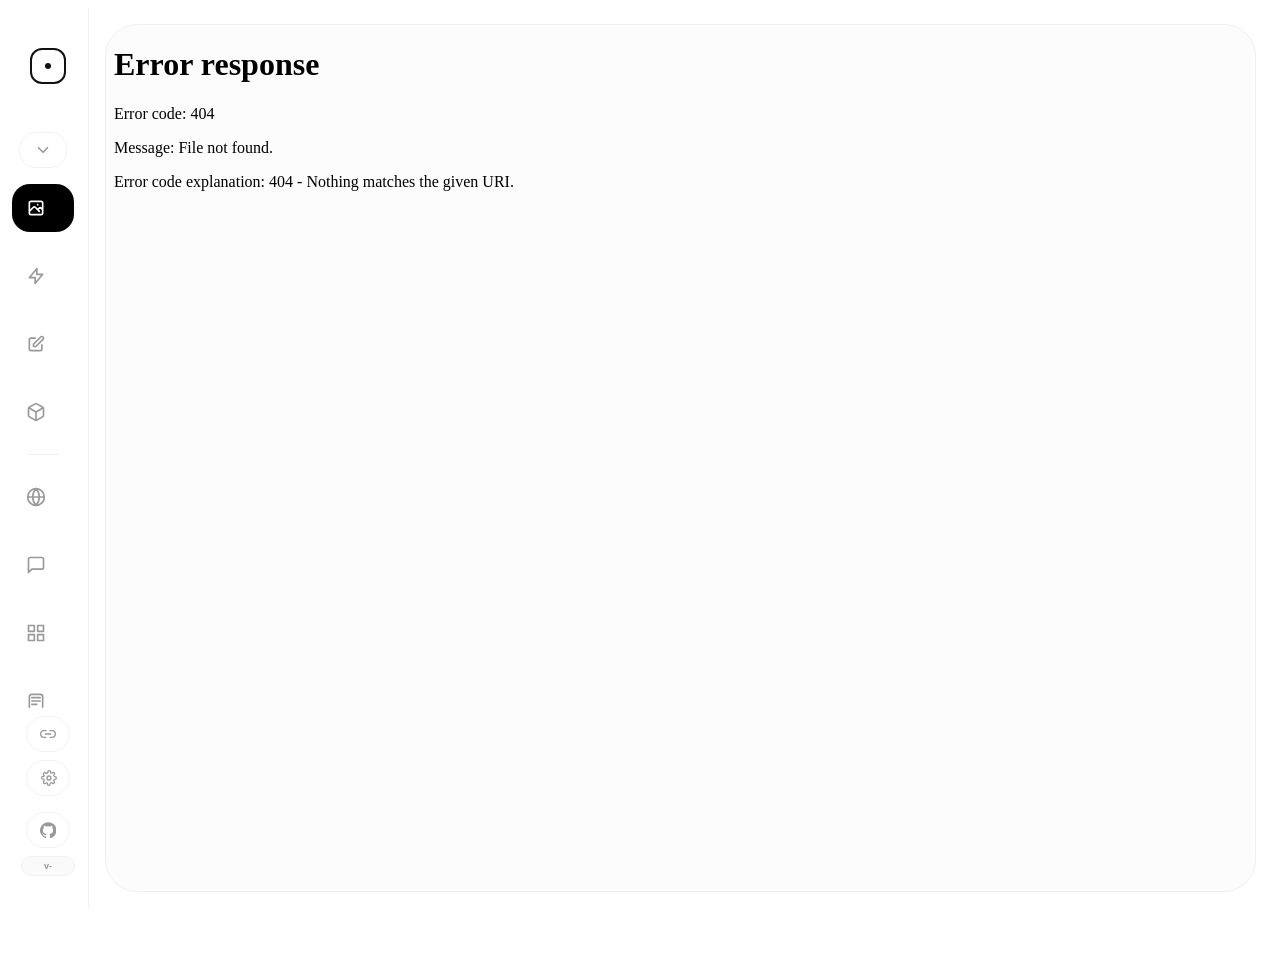
==== static/index.html @ ba6e115a "feat: package Windows executable with persistent user data" ====
<!DOCTYPE html>
<html lang="zh-CN">

<head>
    <meta charset="UTF-8">
    <meta name="viewport" content="width=device-width, initial-scale=1.0">
    <link rel="icon" href="/static/images/logo.png" type="image/png">
    <title>AI Studio</title>
    <style>
        html.studio-route-booting body {
            visibility: hidden !important;
        }
    </style>
    <script>
        (function(){
            try {
                var theme = localStorage.getItem('studio_theme') || localStorage.getItem('canvas_theme') || 'light';
                if(theme === 'dark') {
                    document.documentElement.classList.add('studio-theme-dark');
                    document.documentElement.classList.add('theme-dark');
                }
                document.documentElement.classList.add('studio-route-booting');
            } catch(e) {}
        })();
    </script>
    <script src="/static/vendor/js/tailwindcss-cdn.js?v=2026.08.04.1785292594"></script>
    <script src="/static/js/theme.js?v=2026.08.04.1785292593"></script>
    <script src="/static/js/i18n.js?v=2026.08.04.1785292592"></script>
    <style>
        @import url('/static/vendor/css/fonts.css?v=2026.08.04.1785292593');

        /* 本地 Tailwind 工具类兜底：CDN 慢/未就绪时也能立刻给图标尺寸，避免首屏左侧栏空白 */
        .w-1\.5 { width: 0.375rem; }
        .h-1\.5 { height: 0.375rem; }
        .w-4 { width: 1rem; }
        .h-4 { height: 1rem; }
        .w-5 { width: 1.25rem; }
        .h-5 { height: 1.25rem; }
        .flex-shrink-0 { flex-shrink: 0; }
        .rounded-full { border-radius: 9999px; }
        .mb-12 { margin-bottom: 3rem; }
        .transition-colors { transition-property: color, background-color, border-color, fill, stroke; transition-duration: 150ms; transition-timing-function: cubic-bezier(0.4, 0, 0.2, 1); }
        .animate-pulse { animation: studio-pulse 2s cubic-bezier(0.4, 0, 0.6, 1) infinite; }
        @keyframes studio-pulse { 0%, 100% { opacity: 1; } 50% { opacity: .5; } }

        :root {
            --accent: #000000;
            --fluid-ease: cubic-bezier(0.3, 0, 0, 1);
            --bg: #ffffff;
            --sidebar-bg: #ffffff;
            --stage-bg: #fcfcfc;
            --border: #f2f2f2;
            --stage-border: #f0f0f0;
            --text: #121212;
            --muted: #999;
            --nav-hover-bg: #fafafa;
            --monitor-bg: rgba(255, 255, 255, 0.7);
            --monitor-border: rgba(0, 0, 0, 0.05);
            --monitor-shadow: rgba(0, 0, 0, 0.04);
            --divider: rgba(0, 0, 0, 0.1);
            --scrollbar: #d8d8d8;
            --scrollbar-hover: #c0c0c0;
            --author-name: #000;
            --social-icon: #ccc;
        }

        html.theme-dark,
        body.theme-dark {
            --bg: #0f141d;
            --sidebar-bg: #0f141d;
            --stage-bg: #111722;
            --border: #242d3b;
            --stage-border: #2a3444;
            --text: #e5e9f0;
            --muted: #8f9aab;
            --nav-hover-bg: #171d29;
            --monitor-bg: rgba(23, 29, 41, 0.82);
            --monitor-border: rgba(255, 255, 255, 0.08);
            --monitor-shadow: rgba(0, 0, 0, 0.3);
            --divider: rgba(255, 255, 255, 0.15);
            --scrollbar: #334155;
            --scrollbar-hover: #475569;
            --author-name: #e5e9f0;
            --social-icon: #64748b;
        }

        /* 极简滚动条 */
        html,
        body {
            overscroll-behavior: auto;
            height: 100%;
            overflow: hidden;
        }

        *::-webkit-scrollbar {
            width: 10px !important;
            height: 10px !important;
            background: transparent !important;
        }

        *::-webkit-scrollbar-track {
            background: transparent !important;
            border: none !important;
        }

        *::-webkit-scrollbar-thumb {
            background-color: var(--scrollbar) !important;
            border: 3px solid transparent !important;
            border-right-width: 3px !important;
            background-clip: padding-box !important;
            border-radius: 10px !important;
            min-height: 36px;
        }

        *::-webkit-scrollbar-thumb:hover {
            background-color: var(--scrollbar-hover) !important;
        }

        *::-webkit-scrollbar-corner {
            background: transparent !important;
        }

        * {
            scrollbar-width: thin !important;
            scrollbar-color: var(--scrollbar) transparent !important;
        }

        body {
            background: var(--bg);
            font-family: 'Space Grotesk', sans-serif;
            overflow: hidden;
            height: 100vh;
            color: var(--text);
            transition: background 0.3s, color 0.3s;
        }

        .app-shell {
            display: flex;
            width: 100%;
            height: 100vh;
            background: var(--bg);
            position: relative;
            transition: background 0.3s;
        }

        /* 侧边栏 */
        .sidebar {
            width: 80px;
            min-width: 80px;
            height: 100vh;
            max-height: 100vh;
            background: var(--sidebar-bg);
            display: flex;
            flex-direction: column;
            align-items: center;
            border-right: 1px solid var(--border);
            padding: 40px 0;
            transition: width 0.5s var(--fluid-ease) 0.5s, background 0.3s, border-color 0.3s;
            z-index: 50;
            overflow: hidden;
        }

        .sidebar:hover {
            width: 220px;
            transition-delay: 0s;
        }

        body.studio-scale-host .sidebar {
            height: calc(100vh / var(--studio-ui-scale, 1));
            max-height: calc(100vh / var(--studio-ui-scale, 1));
            zoom: var(--studio-ui-scale, 1);
        }

        /* 首次加载时与 iframe 的 0.5s 淡入同步播放，避免侧栏"焊死"在原地造成视觉断层 */
        @keyframes sidebar-enter {
            from { opacity: 0; transform: translateX(-6px); }
            to { opacity: 1; transform: translateX(0); }
        }
        html:not(.studio-route-booting) .sidebar {
            animation: sidebar-enter 0.5s var(--fluid-ease);
        }

        .logo-ring {
            width: 36px;
            height: 36px;
            border: 2px solid var(--text);
            border-radius: 12px;
            background: transparent;
            padding: 0;
            color: var(--text);
            display: flex;
            align-items: center;
            justify-content: center;
            cursor: pointer;
            flex: 0 0 auto;
            /* 仅保留 hover 真正会用到的属性过渡，避免 transition: all 因首屏属性补齐被意外触发 */
            transition: transform 0.6s var(--fluid-ease) 0.5s, border-radius 0.6s var(--fluid-ease) 0.5s, border-color 0.3s, background-color .18s, box-shadow .2s;
        }

        .sidebar:hover .logo-ring {
            transform: rotate(90deg);
            border-radius: 50%;
            transition-delay: 0s;
        }

        .logo-ring:hover,
        .logo-ring:focus-visible {
            background: var(--nav-hover-bg);
            border-color: var(--text);
            box-shadow: 0 0 0 4px rgba(148, 163, 184, .16), 0 10px 24px rgba(15, 23, 42, .08);
            outline: none;
        }

        .logo-ring:hover #logo-dot,
        .logo-ring:focus-visible #logo-dot {
            transform: scale(1.8);
        }

        .logo-ring:active {
            transform: scale(.94);
            transition-delay: 0s;
        }

        .sidebar:hover .logo-ring:active {
            transform: rotate(90deg) scale(.94);
        }

        #logo-dot {
            transition: transform .16s ease, background-color .16s ease, box-shadow .16s ease;
        }

        /* 导航项 */
        .nav-item {
            position: relative;
            width: 48px;
            height: 48px;
            flex: 0 0 48px;
            margin: 10px 0;
            display: flex;
            align-items: center;
            justify-content: flex-start;
            border-radius: 18px;
            cursor: pointer;
            /* 只对 width 做带延迟的过渡（侧栏悬停展开效果）；background/color 不参与过渡，避免 active 切换时底色"流动" */
            transition: width 0.3s var(--fluid-ease) 0.5s;
            color: var(--muted);
            overflow: hidden;
            padding-left: 14px;
        }

        .sidebar:hover .nav-item {
            width: 190px;
            transition-delay: 0s;
        }

        .nav-item:hover {
            background: var(--nav-hover-bg);
            color: var(--text);
        }

        .nav-item.active {
            background: var(--accent);
            color: #fff;
        }

        html.theme-dark .nav-item.active,
        body.theme-dark .nav-item.active {
            background: #f1f5f9;
            color: #0f172a;
        }

        .nav-text {
            opacity: 0;
            margin-left: 16px;
            font-weight: 600;
            font-size: 14px;
            white-space: nowrap;
            transition: opacity 0.3s 0.5s;
        }

        .sidebar:hover .nav-text {
            opacity: 1;
            transition-delay: 0.1s;
        }

        .nav-fold-toggle {
            position: relative;
            width: 48px;
            height: 36px;
            flex: 0 0 36px;
            margin: 0 0 6px;
            padding-left: 14px;
            border: 1px solid var(--border);
            border-radius: 16px;
            background: transparent;
            color: var(--muted);
            display: flex;
            align-items: center;
            justify-content: flex-start;
            cursor: pointer;
            overflow: hidden;
            transition: width 0.3s var(--fluid-ease) 0.5s, background-color 0.2s, color 0.2s, border-color 0.2s;
        }

        .sidebar:hover .nav-fold-toggle {
            width: 190px;
            transition-delay: 0s;
        }

        .nav-fold-toggle:hover {
            background: var(--nav-hover-bg);
            color: var(--text);
            border-color: var(--stage-border);
        }

        .nav-fold-icon {
            width: 18px;
            height: 18px;
            flex: 0 0 auto;
            transition: transform 0.25s var(--fluid-ease);
        }

        .nav-fold-toggle[aria-expanded="false"] .nav-fold-icon {
            transform: rotate(-90deg);
        }

        .nav-fold-group {
            width: 100%;
            flex: 0 0 auto;
            max-height: 720px;
            opacity: 1;
            overflow: hidden;
            display: flex;
            flex-direction: column;
            align-items: center;
            transition: max-height 0.3s var(--fluid-ease), opacity 0.2s ease;
        }

        .nav-fold-group.is-collapsed {
            max-height: 0;
            opacity: 0;
            pointer-events: none;
        }

        .sidebar nav {
            width: 100%;
            min-height: 0;
            flex: 1 1 auto;
            overflow-y: auto;
            overflow-x: hidden;
            display: flex;
            flex-direction: column;
            align-items: center;
            padding: 0 0 6px;
            overscroll-behavior: contain;
            scrollbar-gutter: stable;
            -webkit-overflow-scrolling: touch;
            scrollbar-width: thin;
            scrollbar-color: rgba(148, 163, 184, .34) transparent;
        }

        .sidebar::-webkit-scrollbar { width: 4px !important; }
        .sidebar::-webkit-scrollbar-track { background: transparent !important; }
        .sidebar::-webkit-scrollbar-thumb {
            background: rgba(148, 163, 184, .34) !important;
            border: 0 !important;
            border-radius: 999px !important;
        }

        .sidebar nav::-webkit-scrollbar { width: 4px !important; }
        .sidebar nav::-webkit-scrollbar-track { background: transparent !important; }
        .sidebar nav::-webkit-scrollbar-thumb {
            background: rgba(148, 163, 184, .34) !important;
            border: 0 !important;
            border-radius: 999px !important;
        }

        .sidebar nav > * {
            flex-shrink: 0;
        }

        /* 主舞台区 */
        .stage {
            flex: 1;
            background: var(--stage-bg);
            margin: 16px;
            border-radius: 32px;
            overflow: hidden;
            border: 1px solid var(--stage-border);
            position: relative;
            transition: background 0.3s, border-color 0.3s;
        }

        body.studio-scale-host .stage {
            margin: max(10px, calc(16px * var(--studio-ui-scale, 1)));
            border-radius: max(20px, calc(32px * var(--studio-ui-scale, 1)));
        }

        iframe {
            position: absolute;
            inset: 0;
            width: 100%;
            height: 100%;
            border: none;
            opacity: 0;
            transform: scale(1.02);
            filter: blur(4px);
            transition: all 0.5s var(--fluid-ease);
            pointer-events: none;
        }

        iframe.active {
            opacity: 1;
            transform: scale(1);
            filter: blur(0);
            pointer-events: auto;
        }

        /* 左下角监视器 */
        .nano-monitor {
            position: absolute;
            bottom: 24px;
            left: 24px;
            z-index: 100;
            display: flex;
            align-items: center;
            gap: 10px;
            background: var(--monitor-bg);
            backdrop-filter: blur(12px);
            padding: 7px 12px;
            border-radius: 12px;
            border: 1px solid var(--monitor-border);
            box-shadow: 0 4px 20px var(--monitor-shadow);
            font-family: monospace;
            transition: all 0.4s var(--fluid-ease);
        }

        .nano-monitor.is-busy {
            background: #000;
            color: #fff;
            border-color: rgba(255, 255, 255, 0.1);
            box-shadow: 0 8px 30px rgba(0, 0, 0, 0.2);
        }

        .stat-group {
            display: flex;
            align-items: center;
            gap: 7px;
            font-size: 11px;
            font-weight: 700;
            color: var(--text);
        }

        .stat-group:first-child {
            gap: 8px;
        }

        .nano-monitor.is-busy .stat-group {
            color: #fff;
        }

        .divider {
            width: 1px;
            height: 12px;
            background: var(--divider);
        }

        .is-busy .divider {
            background: rgba(255, 255, 255, 0.2);
        }

        .pulse-dot {
            width: 6px;
            height: 6px;
            border-radius: 50%;
            background: #10b981;
            margin-right: 2px;
            flex: 0 0 auto;
        }

        .spinner-nano {
            width: 10px;
            height: 10px;
            border: 2px solid rgba(255, 255, 255, 0.2);
            border-top-color: #fff;
            border-radius: 50%;
            animation: spin 0.8s linear infinite;
            display: none;
        }

        .is-busy .spinner-nano { display: block; }
        .is-busy .pulse-dot { display: none; }

        @keyframes spin {
            to { transform: rotate(360deg); }
        }

        .label-nano {
            text-transform: uppercase;
            letter-spacing: 0.5px;
            opacity: 0.5;
            font-size: 9px;
        }

        /* 作者组件 */
        .author-box {
            width: 100%;
            height: 60px;
            flex: 0 0 60px;
            position: relative;
            display: flex;
            align-items: center;
            justify-content: center;
            overflow: hidden;
        }

        .dx-letter {
            position: absolute;
            font-size: 14px;
            font-weight: 800;
            color: var(--text);
            /* 只过渡 hover 时真正改的 transform/opacity，避免 all 触发延迟 */
            transition: transform 0.5s var(--fluid-ease) 0.4s, opacity 0.5s var(--fluid-ease) 0.4s;
            z-index: 10;
        }

        .letter-d { transform: translateX(-8px); }
        .letter-x { transform: translateX(8px); }

        .sidebar:hover .letter-d {
            transform: translateX(-120px);
            opacity: 0;
            transition-delay: 0s;
        }

        .sidebar:hover .letter-x {
            transform: translateX(120px);
            opacity: 0;
            transition-delay: 0s;
        }

        .author-content-wrap {
            display: flex;
            flex-direction: column;
            align-items: center;
            opacity: 0;
            transform: scale(0.9);
            transition: all 0.4s var(--fluid-ease) 0s;
            pointer-events: none;
        }

        .sidebar:hover .author-content-wrap {
            opacity: 1;
            transform: scale(1);
            transition-delay: 0.2s;
            pointer-events: auto;
        }

        .author-name-lite {
            font-size: 12px;
            font-weight: 700;
            margin-bottom: 8px;
            color: var(--author-name);
        }

        .social-row-lite { display: flex; gap: 12px; }

        .social-icon-lite {
            color: var(--social-icon);
            transition: color 0.2s, transform 0.2s;
        }

        .social-icon-lite:hover {
            color: var(--text);
            transform: translateY(-1px);
        }

        .side-actions {
            margin-top:auto;
            margin-bottom:12px;
            display:flex;
            flex-direction:column;
            align-items:center;
            gap:8px;
            width:100%;
            flex:0 0 auto;
        }

        .side-pill {
            width:44px;
            height:36px;
            border-radius:999px;
            background: transparent;
            border: 1px solid var(--border);
            color: var(--muted);
            display: flex;
            align-items: center;
            justify-content: center;
            cursor: pointer;
            /* 只过渡 hover/激活会改的属性，避免 all 触发延迟 */
            transition: width 0.3s var(--fluid-ease) 0.5s, gap 0.3s var(--fluid-ease) 0.5s, background-color 0.2s, color 0.2s, border-color 0.2s;
            flex-shrink: 0;
            overflow:hidden;
            gap:8px;
            position:relative;
        }

        .sidebar:hover .side-pill {
            width: 170px;
            transition-delay: 0s;
        }

        .side-pill:hover {
            background: var(--nav-hover-bg);
            color: var(--text);
            border-color: var(--stage-border);
        }

        .side-pill.active {
            background: var(--text);
            color: var(--bg);
            border-color: var(--text);
        }

        .side-pill.update-available {
            border-color:#22c55e;
            color:#16a34a;
            overflow:visible;
        }

        html.theme-dark .side-pill.update-available,
        body.theme-dark .side-pill.update-available {
            border-color:#86efac;
            color:#86efac;
        }

        .side-pill.update-available::after {
            content:"NEW";
            position:absolute;
            top:-7px;
            right:-9px;
            min-width:28px;
            height:16px;
            padding:0 5px;
            border-radius:999px;
            background:#22c55e;
            display:flex;
            align-items:center;
            justify-content:center;
            color:#fff;
            font-size:9px;
            font-weight:900;
            letter-spacing:.02em;
            box-shadow:0 6px 16px rgba(34,197,94,.28), 0 0 0 3px rgba(34,197,94,.12);
            pointer-events:none;
        }

        html.theme-dark .side-pill.update-available::after,
        body.theme-dark .side-pill.update-available::after {
            background:#4ade80;
            color:#052e16;
            box-shadow:0 6px 16px rgba(74,222,128,.22), 0 0 0 3px rgba(74,222,128,.12);
        }

        .side-pill svg { width: 16px; height: 16px; flex:0 0 auto; }
        .settings-fold-chevron {
            width: 13px !important;
            height: 13px !important;
            margin-left: -2px;
            opacity: 0;
            max-width: 0;
            overflow: hidden;
            transition: opacity 0.3s 0.5s, max-width 0.3s var(--fluid-ease) 0.5s, transform .22s var(--fluid-ease);
        }
        .sidebar:hover .settings-fold-chevron,
        .sidebar.is-pinned .settings-fold-chevron {
            opacity: .72;
            max-width: 16px;
            transition-delay: .15s, .15s, 0s;
        }
        .settings-fold-toggle[aria-expanded="true"] .settings-fold-chevron {
            transform: rotate(180deg);
        }
        .settings-fold-group {
            width: 100%;
            max-height: 0;
            opacity: 0;
            overflow: hidden;
            display: flex;
            flex-direction: column;
            align-items: center;
            gap: 8px;
            pointer-events: none;
            transition: max-height .28s var(--fluid-ease), opacity .18s ease;
        }
        .settings-fold-group:not(.is-collapsed) {
            max-height: 132px;
            opacity: 1;
            pointer-events: auto;
        }
        .side-pill-text {
            opacity:0;
            max-width:0;
            font-size:12px;
            font-weight:800;
            letter-spacing:.02em;
            white-space:nowrap;
            overflow:hidden;
            transition: opacity 0.3s 0.5s, max-width 0.3s var(--fluid-ease) 0.5s;
        }
        .sidebar:hover .side-pill-text {
            opacity:1;
            max-width:120px;
            transition-delay:.15s;
        }
        /* 折叠态去除 gap，避免图标被推偏 */
        .side-pill { gap:0; }
        .sidebar:hover .side-pill { gap:8px; }

        .project-version-badge {
            width:44px;
            min-height:18px;
            padding:0 4px;
            border-radius:999px;
            border:1px solid var(--border);
            background:var(--nav-hover-bg);
            color:var(--muted);
            display:flex;
            align-items:center;
            justify-content:center;
            font-size:9px;
            font-weight:800;
            line-height:1;
            white-space:nowrap;
            overflow:hidden;
            cursor:pointer;
            transition:width 0.3s var(--fluid-ease) 0.5s, color .2s, border-color .2s, background-color .2s;
        }
        .project-version-badge:hover { color:var(--text); border-color:var(--accent, #6366f1); }
        .project-version-badge.checking { opacity:.6; animation:badge-pulse 1s ease-in-out infinite; }
        @keyframes badge-pulse { 0%,100%{opacity:.5;} 50%{opacity:1;} }

        .sidebar:hover .project-version-badge {
            width:170px;
            transition-delay:0s;
        }

        .project-version-full { display:none; }
        .sidebar:hover .project-version-compact { display:none; }
        .sidebar:hover .project-version-full { display:inline; }

        .update-now-btn {
            display:none;
            width:56px;
            min-height:24px;
            padding:0 7px;
            border-radius:999px;
            border:1px solid rgba(34,197,94,.35);
            background:rgba(34,197,94,.1);
            color:#16a34a;
            align-items:center;
            justify-content:center;
            gap:5px;
            font-size:9px;
            font-weight:900;
            overflow:hidden;
            transition:width 0.3s var(--fluid-ease) 0.5s, background-color .2s, color .2s, border-color .2s;
        }
        .update-now-btn.show { display:flex; }
        .sidebar:hover .update-now-btn { width:170px; transition-delay:0s; }
        .update-now-btn:hover { background:#16a34a; color:#fff; border-color:#16a34a; }
        .update-now-btn[disabled] { opacity:.7; cursor:wait; }
        .update-now-btn svg { display:none; width:14px; height:14px; flex:0 0 auto; }
        .sidebar:hover .update-now-btn svg { display:block; }
        .update-now-text {
            opacity:1;
            max-width:42px;
            white-space:nowrap;
            overflow:hidden;
            transition: opacity 0.3s 0.5s, max-width 0.3s var(--fluid-ease) 0.5s;
        }
        .update-action-prefix { display:none; }
        .update-version-full { display:none; }
        .sidebar:hover .update-version-compact { display:none; }
        .sidebar:hover .update-version-full { display:inline; }
        .sidebar:hover .update-action-prefix { display:inline; }
        .sidebar:hover .update-now-text { max-width:130px; transition-delay:.15s; }
        .update-now-btn.show + .project-version-badge { display:none; }
        html.theme-dark .update-now-btn,
        body.theme-dark .update-now-btn {
            border-color:rgba(134,239,172,.42);
            background:rgba(74,222,128,.12);
            color:#86efac;
        }
        html.theme-dark .update-now-btn:hover,
        body.theme-dark .update-now-btn:hover {
            background:#86efac;
            border-color:#86efac;
            color:#052e16;
        }

        @media (max-height: 760px) {
            .sidebar {
                padding: 18px 0 14px;
                overflow-y:hidden;
                overflow-x:hidden;
                overscroll-behavior:contain;
                -webkit-overflow-scrolling:touch;
                scrollbar-width:thin;
                scrollbar-color:rgba(148,163,184,.34) transparent;
            }
            .sidebar nav {
                flex:1 1 auto;
                min-height:0;
                overflow-y:auto;
                overflow-x:hidden;
                padding-bottom:0;
            }
            .logo-ring { margin-bottom: 16px !important; }
            .nav-item {
                height: 42px;
                flex-basis: 42px;
                margin: 5px 0;
                border-radius: 15px;
            }
            .nav-fold-toggle {
                height: 32px;
                flex-basis: 32px;
                margin-bottom: 4px;
                border-radius: 14px;
            }
            .nav-fold-group { max-height: 720px; }
            .side-actions {
                margin-top:auto;
                margin-bottom:6px;
                gap:5px;
                padding-top:8px;
                border-top:1px solid var(--border);
            }
            .settings-fold-group {
                gap: 5px;
            }
            .settings-fold-group:not(.is-collapsed) {
                max-height: 105px;
            }
            .side-pill {
                height:30px;
                flex-basis:30px;
                width:40px;
            }
            .project-version-badge { width:40px; min-height:16px; font-size:8px; }
            .update-now-btn.show { min-height:22px; width:48px; }
            .author-box {
                height:32px;
                flex-basis:32px;
            }
            .dx-letter {
                font-size:12px;
            }
        }

        @media (max-height: 660px) {
            .sidebar { padding: 12px 0; }
            .sidebar nav {
                flex:1 1 auto;
                min-height:0;
                overflow-y:auto;
                overflow-x:hidden;
                padding-bottom:0;
            }
            .logo-ring {
                width:32px;
                height:32px;
                border-radius:10px;
                margin-bottom:10px !important;
            }
            .nav-item {
                height:38px;
                flex-basis:38px;
                margin:3px 0;
                border-radius:14px;
            }
            .nav-fold-toggle { height:30px; flex-basis:30px; }
            .nav-fold-group { max-height: 720px; }
            .side-actions {
                margin-top:auto;
                margin-bottom:4px;
                gap:4px;
                padding-top:6px;
            }
            .settings-fold-group {
                gap: 4px;
            }
            .settings-fold-group:not(.is-collapsed) {
                max-height: 102px;
            }
            .side-pill {
                height:30px;
                flex-basis:30px;
                width:38px;
            }
            .author-box {
                height:28px;
                flex-basis:28px;
            }
            .dx-letter {
                font-size:11px;
            }
            .side-pill svg { width:15px; height:15px; }
            .project-version-badge { width:38px; min-height:16px; font-size:8px; }
            .update-now-btn.show { width:46px; min-height:22px; font-size:8px; }
        }

        .studio-modal[hidden] {
            display:none !important;
        }

        .studio-modal {
            position:fixed;
            inset:0;
            z-index:500;
            display:flex;
            align-items:center;
            justify-content:center;
            padding:24px;
            background:rgba(15,23,42,.38);
            backdrop-filter:blur(10px);
        }

        .studio-modal-panel {
            width:min(560px, 100%);
            max-height:min(760px, calc(100vh - 48px));
            display:flex;
            flex-direction:column;
            overflow:hidden;
            border-radius:8px;
            border:1px solid rgba(15,23,42,.1);
            background:#fff;
            color:#111827;
            box-shadow:0 24px 70px rgba(15,23,42,.24);
        }

        .studio-modal-head {
            display:flex;
            align-items:flex-start;
            justify-content:space-between;
            gap:16px;
            padding:20px 20px 14px;
            border-bottom:1px solid #eef2f7;
        }

        .studio-modal-kicker {
            font-size:11px;
            font-weight:900;
            letter-spacing:.08em;
            color:#16a34a;
            text-transform:uppercase;
            margin-bottom:6px;
        }

        .studio-modal-title {
            font-size:20px;
            line-height:1.25;
            font-weight:900;
            margin:0;
            letter-spacing:0;
        }

        .studio-modal-close {
            width:32px;
            height:32px;
            border-radius:8px;
            border:1px solid #e5e7eb;
            background:#fff;
            color:#64748b;
            display:flex;
            align-items:center;
            justify-content:center;
            cursor:pointer;
            flex:0 0 auto;
        }

        .studio-modal-close:hover {
            color:#111827;
            border-color:#cbd5e1;
            background:#f8fafc;
        }

        .studio-modal-body {
            padding:18px 20px;
            overflow:auto;
        }

        .studio-modal-copy {
            margin:0 0 14px;
            color:#475569;
            font-size:13px;
            line-height:1.7;
        }

        .update-modal-summary {
            display:flex;
            align-items:flex-start;
            gap:10px;
            margin-top:16px;
            padding:12px;
            border:1px solid #e5e7eb;
            border-radius:8px;
            background:#f8fafc;
            color:#334155;
            font-size:12px;
            line-height:1.55;
        }

        .update-modal-summary strong {
            display:block;
            color:#111827;
            margin-bottom:2px;
            font-size:12px;
        }

        .update-modal-dot {
            width:9px;
            height:9px;
            margin-top:4px;
            border-radius:99px;
            background:#94a3b8;
            flex:0 0 auto;
        }

        .update-modal-summary.ok .update-modal-dot { background:#22c55e; }
        .update-modal-summary.warn .update-modal-dot { background:#f59e0b; }
        .update-modal-summary.fail .update-modal-dot { background:#ef4444; }

        /* 更新弹窗：双卡片需要更宽的面板，避免左右布局被裁剪 */
        #project-update-modal .studio-modal-panel { width:min(880px, 100%); max-height:min(840px, calc(100vh - 48px)); }
        .update-notes-box { margin:2px 0 14px; padding:12px; border:1px solid #e5e7eb; border-radius:8px; background:#fbfdff; }
        .update-notes-head { display:flex; align-items:center; justify-content:space-between; gap:12px; margin-bottom:8px; }
        .update-notes-head strong { font-size:12px; color:#111827; font-weight:950; }
        .update-notes-version { color:#64748b; font-size:11px; font-weight:800; white-space:nowrap; }
        .update-notes-list { margin:0; padding:0 0 0 16px; display:grid; gap:6px; color:#334155; font-size:12px; line-height:1.55; }
        .update-notes-empty { margin:0; color:#94a3b8; font-size:12px; line-height:1.55; }
        .update-source-list { display:grid; grid-template-columns:1fr 1fr; gap:12px; margin-top:14px; align-items:stretch; }
        @media (max-width: 720px) { .update-source-list { grid-template-columns:1fr; } }
        .update-source-card { width:100%; min-width:0; border:1px solid #e5e7eb; border-radius:10px; background:#fff; color:#111827; text-align:left; padding:12px; display:flex; flex-direction:column; gap:10px; cursor:pointer; transition:border-color .16s ease, box-shadow .16s ease, transform .16s ease, background .16s ease; }
        .update-source-card:hover { transform:translateY(-1px); border-color:#cbd5e1; box-shadow:0 12px 28px rgba(15,23,42,.08); }
        .update-source-card.active { border-color:#16a34a; box-shadow:0 0 0 2px rgba(22,163,74,.20); background:#f0fdf4; }
        .update-source-head { display:flex; align-items:center; justify-content:space-between; gap:10px; }
        .update-source-title { min-width:0; display:flex; flex-direction:column; gap:4px; }
        .update-source-title strong { color:#111827; font-size:13px; line-height:1.2; font-weight:950; }
        .update-source-title span { color:#64748b; font-size:11px; line-height:1.35; font-weight:700; }
        .update-source-head-right { flex:0 0 auto; display:flex; align-items:center; gap:8px; }
        .update-source-check { display:none; flex:0 0 auto; width:22px; height:22px; border-radius:999px; background:#16a34a; color:#fff; align-items:center; justify-content:center; }
        .update-source-check svg { width:14px; height:14px; }
        .update-source-card.active .update-source-check { display:flex; }
        .update-source-badge { flex:0 0 auto; min-width:56px; height:24px; border-radius:999px; background:#f1f5f9; color:#64748b; display:flex; align-items:center; justify-content:center; padding:0 9px; font-size:10px; font-weight:900; }
        .update-source-badge.ok { background:#16a34a; color:#fff; }
        .update-source-badge.bad { background:#dc2626; color:#fff; }
        .connectivity-list { display:grid; gap:8px; min-width:0; }

        .connectivity-row {
            display:grid;
            grid-template-columns:12px minmax(0, 1fr) auto;
            align-items:center;
            gap:10px;
            min-height:42px;
            padding:9px 10px;
            border:1px solid #eef2f7;
            border-radius:8px;
            background:#fff;
        }
        .connectivity-row > div { min-width:0; }

        .connectivity-indicator {
            width:9px;
            height:9px;
            border-radius:99px;
            background:#94a3b8;
        }

        .connectivity-row.ok .connectivity-indicator { background:#22c55e; }
        .connectivity-row.fail .connectivity-indicator { background:#ef4444; }
        .connectivity-row.pending .connectivity-indicator {
            background:#94a3b8;
            animation: studio-pulse 1s ease-in-out infinite;
        }

        .connectivity-name {
            font-size:12px;
            font-weight:900;
            color:#111827;
            line-height:1.25;
        }

        .connectivity-url {
            margin-top:3px;
            max-width:100%;
            overflow:hidden;
            text-overflow:ellipsis;
            white-space:nowrap;
            font-size:10px;
            color:#94a3b8;
        }

        .connectivity-status {
            justify-self:end;
            font-size:11px;
            font-weight:900;
            color:#64748b;
            white-space:nowrap;
        }
        .connectivity-row.ok .connectivity-status { color:#16a34a; }
        .connectivity-row.fail .connectivity-status { color:#ef4444; }

        .connectivity-error {
            grid-column:2 / 4;
            margin-top:-4px;
            color:#ef4444;
            font-size:11px;
            line-height:1.45;
            word-break:break-word;
        }

        .studio-modal-actions {
            display:flex;
            justify-content:flex-end;
            gap:10px;
            padding:14px 20px 18px;
            border-top:1px solid #eef2f7;
            background:#fff;
        }

        .studio-modal-btn {
            min-height:36px;
            padding:0 14px;
            border-radius:8px;
            border:1px solid #e5e7eb;
            background:#fff;
            color:#334155;
            display:inline-flex;
            align-items:center;
            justify-content:center;
            gap:7px;
            font-size:12px;
            font-weight:900;
            cursor:pointer;
        }

        .studio-modal-btn svg {
            width:15px;
            height:15px;
            flex:0 0 auto;
        }

        .studio-modal-btn:hover {
            background:#f8fafc;
            border-color:#cbd5e1;
        }

        #connectivity-test-btn {
            border-color:rgba(37,99,235,.24);
            background:#eff6ff;
            color:#1d4ed8;
            transition:transform .16s ease, background-color .18s ease, border-color .18s ease, color .18s ease, box-shadow .18s ease;
        }

        #connectivity-test-btn:hover {
            transform:translateY(-1px);
            border-color:#2563eb;
            background:#2563eb;
            color:#fff;
            box-shadow:0 10px 22px rgba(37,99,235,.20);
        }

        #connectivity-test-btn:hover svg {
            transform:rotate(24deg);
        }

        #connectivity-test-btn:active {
            transform:translateY(0);
            box-shadow:0 5px 12px rgba(37,99,235,.16);
        }

        #connectivity-test-btn svg {
            transition:transform .18s ease;
        }

        .studio-modal-btn.primary {
            background:#111827;
            border-color:#111827;
            color:#fff;
        }

        .studio-modal-btn.primary:hover {
            background:#16a34a;
            border-color:#16a34a;
        }

        .studio-modal-btn[disabled] {
            opacity:.58;
            cursor:wait;
        }

        html.theme-dark .studio-modal,
        body.theme-dark .studio-modal {
            background:rgba(2,6,23,.56);
        }

        html.theme-dark .studio-modal-panel,
        body.theme-dark .studio-modal-panel,
        html.theme-dark .studio-modal-close,
        body.theme-dark .studio-modal-close,
        html.theme-dark .connectivity-row,
        body.theme-dark .connectivity-row,
        html.theme-dark .studio-modal-actions,
        body.theme-dark .studio-modal-actions,
        html.theme-dark .studio-modal-btn,
        body.theme-dark .studio-modal-btn {
            background:#111216;
            border-color:#25262b;
            color:#e8e8ea;
        }

        html.theme-dark .update-source-card,
        body.theme-dark .update-source-card {
            background:#111216;
            border-color:#25262b;
            color:#e8e8ea;
        }

        html.theme-dark .update-source-card.active,
        body.theme-dark .update-source-card.active {
            border-color:#22c55e;
            box-shadow:0 0 0 2px rgba(34,197,94,.35);
            background:rgba(34,197,94,.12);
        }

        html.theme-dark .studio-modal-head,
        body.theme-dark .studio-modal-head,
        html.theme-dark .studio-modal-actions,
        body.theme-dark .studio-modal-actions {
            border-color:#25262b;
        }

        html.theme-dark .studio-modal-copy,
        body.theme-dark .studio-modal-copy,
        html.theme-dark .connectivity-status,
        body.theme-dark .connectivity-status {
            color:#8f9aab;
        }

        html.theme-dark .update-modal-summary,
        body.theme-dark .update-modal-summary {
            background:#0c0d10;
            border-color:#25262b;
            color:#9aa6b8;
        }

        html.theme-dark .update-notes-box,
        body.theme-dark .update-notes-box {
            background:#0c0d10;
            border-color:#25262b;
        }

        html.theme-dark .update-modal-summary strong,
        body.theme-dark .update-modal-summary strong,
        html.theme-dark .update-notes-head strong,
        body.theme-dark .update-notes-head strong,
        html.theme-dark .update-source-title strong,
        body.theme-dark .update-source-title strong,
        html.theme-dark .connectivity-name,
        body.theme-dark .connectivity-name {
            color:#e8e8ea;
        }

        html.theme-dark .update-notes-list,
        body.theme-dark .update-notes-list {
            color:#cbd5e1;
        }

        html.theme-dark .update-notes-version,
        body.theme-dark .update-notes-version,
        html.theme-dark .update-notes-empty,
        body.theme-dark .update-notes-empty,
        html.theme-dark .update-source-title span,
        body.theme-dark .update-source-title span {
            color:#8f9aab;
        }

        html.theme-dark .studio-modal-btn.primary,
        body.theme-dark .studio-modal-btn.primary {
            background:#d8dee9;
            border-color:#d8dee9;
            color:#10141d;
        }

        html.theme-dark #connectivity-test-btn,
        body.theme-dark #connectivity-test-btn {
            background:rgba(96,165,250,.12);
            border-color:rgba(96,165,250,.34);
            color:#93c5fd;
        }

        html.theme-dark #connectivity-test-btn:hover,
        body.theme-dark #connectivity-test-btn:hover {
            background:#60a5fa;
            border-color:#60a5fa;
            color:#07111f;
            box-shadow:0 10px 24px rgba(96,165,250,.18);
        }

        html.theme-dark .studio-modal-btn.primary:hover,
        body.theme-dark .studio-modal-btn.primary:hover {
            background:#86efac;
            border-color:#86efac;
            color:#052e16;
        }

        @media (max-width: 640px) {
            .studio-modal {
                align-items:flex-end;
                padding:12px;
            }
            .studio-modal-panel {
                max-height:calc(100vh - 24px);
            }
            .studio-modal-actions {
                flex-wrap:wrap;
            }
            .studio-modal-btn {
                flex:1 1 130px;
            }
        }

        .sidebar.is-pinned {
            width: 220px;
            transition-delay: 0s;
        }
        .sidebar.is-pinned .logo-ring {
            transform: rotate(90deg);
            border-radius: 50%;
            transition-delay: 0s;
            background: var(--nav-hover-bg);
            color: var(--text);
            box-shadow: 0 0 0 4px rgba(148, 163, 184, .10);
        }
        .sidebar.is-pinned #logo-dot {
            background: var(--text) !important;
            transform: scale(1.35);
            box-shadow: 0 0 0 4px rgba(148, 163, 184, .16);
        }
        .sidebar.is-pinned .logo-ring:hover,
        .sidebar.is-pinned .logo-ring:focus-visible {
            box-shadow: 0 0 0 5px rgba(148, 163, 184, .14);
        }
        .sidebar.is-pinned .nav-item,
        .sidebar.is-pinned .nav-fold-toggle {
            width: 190px;
            transition-delay: 0s;
        }
        .sidebar.is-pinned .nav-text {
            opacity: 1;
            transition-delay: 0.1s;
        }
        .sidebar.is-pinned .letter-d {
            transform: translateX(-120px);
            opacity: 0;
            transition-delay: 0s;
        }
        .sidebar.is-pinned .letter-x {
            transform: translateX(120px);
            opacity: 0;
            transition-delay: 0s;
        }
        .sidebar.is-pinned .author-content-wrap {
            opacity: 1;
            transform: scale(1);
            transition-delay: 0.2s;
            pointer-events: auto;
        }
        .sidebar.is-pinned .side-pill {
            width: 170px;
            gap: 8px;
            transition-delay: 0s;
        }
        .sidebar.is-pinned .side-pill-text {
            opacity: 1;
            max-width: 120px;
            transition-delay: .15s;
        }
        .sidebar.is-pinned .project-version-badge,
        .sidebar.is-pinned .update-now-btn {
            width: 170px;
            transition-delay: 0s;
        }
        .sidebar.is-pinned .project-version-compact,
        .sidebar.is-pinned .update-version-compact {
            display: none;
        }
        .sidebar.is-pinned .project-version-full,
        .sidebar.is-pinned .update-version-full,
        .sidebar.is-pinned .update-action-prefix {
            display: inline;
        }
        .sidebar.is-pinned .update-now-btn svg {
            display: block;
        }
        .sidebar.is-pinned .update-now-text {
            max-width: 130px;
            transition-delay: .15s;
        }

        .sidebar.is-collapsing:hover {
            width: 80px;
        }
        .sidebar.is-collapsing:hover .logo-ring {
            transform: none;
            border-radius: 12px;
            background: transparent;
        }
        .sidebar.is-collapsing:hover .nav-item,
        .sidebar.is-collapsing:hover .nav-fold-toggle {
            width: 48px;
        }
        .sidebar.is-collapsing:hover .nav-text {
            opacity: 0;
        }
        .sidebar.is-collapsing:hover .letter-d {
            transform: translateX(-8px);
            opacity: 1;
        }
        .sidebar.is-collapsing:hover .letter-x {
            transform: translateX(8px);
            opacity: 1;
        }
        .sidebar.is-collapsing:hover .author-content-wrap {
            opacity: 0;
            transform: scale(0.9);
            pointer-events: none;
        }
        .sidebar.is-collapsing:hover .side-pill {
            width: 44px;
            gap: 0;
        }
        .sidebar.is-collapsing:hover .side-pill-text {
            opacity: 0;
            max-width: 0;
        }
        .sidebar.is-collapsing:hover .project-version-badge {
            width: 44px;
        }
        .sidebar.is-collapsing:hover .project-version-compact,
        .sidebar.is-collapsing:hover .update-version-compact {
            display: inline;
        }
        .sidebar.is-collapsing:hover .project-version-full,
        .sidebar.is-collapsing:hover .update-version-full,
        .sidebar.is-collapsing:hover .update-action-prefix {
            display: none;
        }
        .sidebar.is-collapsing:hover .update-now-btn {
            width: 56px;
        }
        .sidebar.is-collapsing:hover .update-now-btn svg {
            display: none;
        }
        .sidebar.is-collapsing:hover .update-now-text {
            max-width: 42px;
        }
    </style>
</head>

<body>

    <div class="app-shell">
        <aside class="sidebar" id="studioSidebar">
            <button class="logo-ring mb-12" id="sidebarLogoToggle" type="button" onclick="toggleSidebarPinned(event)" aria-pressed="false" title="固定导航栏">
                <div class="w-1.5 h-1.5 rounded-full transition-colors" id="logo-dot" style="background:var(--text)"></div>
            </button>

            <nav>
                <button class="nav-fold-toggle" id="local-nav-toggle" type="button" onclick="toggleLocalNav()" aria-expanded="true" title="折叠本地功能">
                    <svg class="nav-fold-icon" fill="none" stroke="currentColor" viewBox="0 0 24 24" stroke-width="2.2" stroke-linecap="round" stroke-linejoin="round" aria-hidden="true">
                        <polyline points="6 9 12 15 18 9"></polyline>
                    </svg>
                    <span class="nav-text" data-i18n="nav.localTools">本地功能</span>
                </button>

                <div class="nav-fold-group" id="local-nav-group">
                    <div class="nav-item active" onclick="switchUI(this, 'zimage')">
                        <svg class="w-5 h-5 flex-shrink-0" fill="none" stroke="currentColor" viewBox="0 0 24 24">
                            <path d="M4 16l4.586-4.586a2 2 0 012.828 0L16 16m-2-2l1.587-1.587a2 2 0 012.828 0L20 14m-6-6h.01M6 20h12a2 2 0 002-2V6a2 2 0 00-2-2H6a2 2 0 00-2 2v12a2 2 0 002 2z" stroke-width="2" stroke-linecap="round" stroke-linejoin="round"></path>
                        </svg>
                        <span class="nav-text" data-i18n="nav.textToImage">文生图</span>
                    </div>
                    <div class="nav-item" onclick="switchUI(this, 'enhance')">
                        <svg class="w-5 h-5 flex-shrink-0" fill="none" stroke="currentColor" viewBox="0 0 24 24">
                            <path d="M13 10V3L4 14h7v7l9-11h-7z" stroke-width="2" stroke-linecap="round" stroke-linejoin="round"></path>
                        </svg>
                        <span class="nav-text" data-i18n="nav.enhance">细节增强</span>
                    </div>
                    <div class="nav-item" onclick="switchUI(this, 'klein')">
                        <svg class="w-5 h-5 flex-shrink-0" fill="none" stroke="currentColor" viewBox="0 0 24 24">
                            <path d="M11 5H6a2 2 0 00-2 2v11a2 2 0 002 2h11a2 2 0 002-2v-5m-1.414-9.414a2 2 0 112.828 2.828L11.828 15H9v-2.828l8.586-8.586z" stroke-width="2" stroke-linecap="round" stroke-linejoin="round"></path>
                        </svg>
                        <span class="nav-text" data-i18n="nav.imageEdit">图片编辑</span>
                    </div>
                    <div class="nav-item" onclick="switchUI(this, 'angle')">
                        <svg class="w-5 h-5 flex-shrink-0" fill="none" stroke="currentColor" viewBox="0 0 24 24" stroke-width="2" stroke-linecap="round" stroke-linejoin="round">
                            <path d="M21 16V8a2 2 0 0 0-1-1.73l-7-4a2 2 0 0 0-2 0l-7 4A2 2 0 0 0 3 8v8a2 2 0 0 0 1 1.73l7 4a2 2 0 0 0 2 0l7-4A2 2 0 0 0 21 16z"></path>
                            <polyline points="3.27 6.96 12 12.01 20.73 6.96"></polyline>
                            <line x1="12" y1="22.08" x2="12" y2="12"></line>
                        </svg>
                        <span class="nav-text" data-i18n="nav.angle">角度控制</span>
                    </div>
                </div>

                <!-- 分隔线 -->
                <div style="width:32px;height:1px;background:var(--border);margin:8px auto;transition:background 0.3s;"></div>

                <div class="nav-item" onclick="switchUI(this, 'online')">
                    <svg class="w-5 h-5 flex-shrink-0" fill="none" stroke="currentColor" viewBox="0 0 24 24" stroke-width="2" stroke-linecap="round" stroke-linejoin="round">
                        <path d="M12 2a10 10 0 1 0 0 20A10 10 0 0 0 12 2z"></path>
                        <path d="M2 12h20M12 2a15.3 15.3 0 0 1 4 10 15.3 15.3 0 0 1-4 10 15.3 15.3 0 0 1-4-10 15.3 15.3 0 0 1 4-10z"></path>
                    </svg>
                    <span class="nav-text" data-i18n="nav.online">在线生图</span>
                </div>
                <div class="nav-item" onclick="switchUI(this, 'gpt-chat')">
                    <svg class="w-5 h-5 flex-shrink-0" fill="none" stroke="currentColor" viewBox="0 0 24 24" stroke-width="2" stroke-linecap="round" stroke-linejoin="round">
                        <path d="M21 15a2 2 0 0 1-2 2H7l-4 4V5a2 2 0 0 1 2-2h14a2 2 0 0 1 2 2z"></path>
                    </svg>
                    <span class="nav-text" data-i18n="nav.gpt">GPT 对话</span>
                </div>
                <div class="nav-item" onclick="switchUI(this, 'canvas')">
                    <svg class="w-5 h-5 flex-shrink-0" fill="none" stroke="currentColor" viewBox="0 0 24 24" stroke-width="2" stroke-linecap="round" stroke-linejoin="round">
                        <rect x="3" y="3" width="7" height="7"></rect>
                        <rect x="14" y="3" width="7" height="7"></rect>
                        <rect x="14" y="14" width="7" height="7"></rect>
                        <rect x="3" y="14" width="7" height="7"></rect>
                    </svg>
                    <span class="nav-text" data-i18n="nav.canvas">无限画布</span>
                </div>
                <div class="nav-item" onclick="switchUI(this, 'asset-manager')">
                    <svg class="w-5 h-5 flex-shrink-0" fill="none" stroke="currentColor" viewBox="0 0 24 24" stroke-width="2" stroke-linecap="round" stroke-linejoin="round">
                        <path d="M4 19.5V6.8A2.8 2.8 0 0 1 6.8 4h10.4A2.8 2.8 0 0 1 20 6.8v12.7"></path>
                        <path d="M7 8h10"></path>
                        <path d="M7 12h10"></path>
                        <path d="M7 16h6"></path>
                    </svg>
                    <span class="nav-text" data-i18n="nav.assetManager">素材库</span>
                </div>
            </nav>

            <div class="side-actions">
                <button class="side-pill" onclick="switchUI(this, 'api-settings')" type="button" title="API 设置">
                    <svg fill="none" stroke="currentColor" viewBox="0 0 24 24" stroke-width="2" stroke-linecap="round" stroke-linejoin="round">
                        <path d="M15 7h3a5 5 0 0 1 0 10h-3"></path>
                        <path d="M9 17H6A5 5 0 0 1 6 7h3"></path>
                        <line x1="8" y1="12" x2="16" y2="12"></line>
                    </svg>
                    <span class="side-pill-text" data-i18n="common.apiSettings">API 设置</span>
                </button>
                <button class="side-pill settings-fold-toggle" id="settings-fold-toggle" onclick="toggleSidebarSettings()" type="button" title="更多设置" aria-expanded="false">
                    <svg fill="none" stroke="currentColor" viewBox="0 0 24 24" stroke-width="2" stroke-linecap="round" stroke-linejoin="round">
                        <circle cx="12" cy="12" r="3"></circle>
                        <path d="M19.4 15a1.65 1.65 0 0 0 .33 1.82l.06.06a2 2 0 1 1-2.83 2.83l-.06-.06A1.65 1.65 0 0 0 15 19.4a1.65 1.65 0 0 0-1 .6 1.65 1.65 0 0 0-.36 1.08V21a2 2 0 1 1-4 0v-.09A1.65 1.65 0 0 0 9 19.4a1.65 1.65 0 0 0-1.82.33l-.06.06a2 2 0 1 1-2.83-2.83l.06-.06A1.65 1.65 0 0 0 4.6 15a1.65 1.65 0 0 0-.6-1 1.65 1.65 0 0 0-1.08-.36H3a2 2 0 1 1 0-4h.09A1.65 1.65 0 0 0 4.6 9a1.65 1.65 0 0 0-.33-1.82l-.06-.06a2 2 0 1 1 2.83-2.83l.06.06A1.65 1.65 0 0 0 9 4.6a1.65 1.65 0 0 0 1-.6 1.65 1.65 0 0 0 .36-1.08V3a2 2 0 1 1 4 0v.09A1.65 1.65 0 0 0 15 4.6a1.65 1.65 0 0 0 1.82-.33l.06-.06a2 2 0 1 1 2.83 2.83l-.06.06A1.65 1.65 0 0 0 19.4 9c.22.38.58.69 1 .86.2.08.42.13.65.14H21a2 2 0 1 1 0 4h-.09A1.65 1.65 0 0 0 19.4 15z"></path>
                    </svg>
                    <span class="side-pill-text" data-i18n="common.moreSettings">更多设置</span>
                    <svg class="settings-fold-chevron" fill="none" stroke="currentColor" viewBox="0 0 24 24" stroke-width="2.2" stroke-linecap="round" stroke-linejoin="round" aria-hidden="true">
                        <polyline points="6 9 12 15 18 9"></polyline>
                    </svg>
                </button>
                <div class="settings-fold-group is-collapsed" id="settings-fold-group">
                    <button class="side-pill" onclick="toggleTheme()" id="theme-toggle-btn" type="button" title="切换夜间模式">
                        <svg id="icon-moon" fill="none" stroke="currentColor" viewBox="0 0 24 24" stroke-width="2" stroke-linecap="round" stroke-linejoin="round">
                            <path d="M21 12.79A9 9 0 1 1 11.21 3 7 7 0 0 0 21 12.79z"></path>
                        </svg>
                        <svg id="icon-sun" style="display:none" fill="none" stroke="currentColor" viewBox="0 0 24 24" stroke-width="2" stroke-linecap="round" stroke-linejoin="round">
                            <circle cx="12" cy="12" r="5"></circle>
                            <line x1="12" y1="1" x2="12" y2="3"></line>
                            <line x1="12" y1="21" x2="12" y2="23"></line>
                            <line x1="4.22" y1="4.22" x2="5.64" y2="5.64"></line>
                            <line x1="18.36" y1="18.36" x2="19.78" y2="19.78"></line>
                            <line x1="1" y1="12" x2="3" y2="12"></line>
                            <line x1="21" y1="12" x2="23" y2="12"></line>
                            <line x1="4.22" y1="19.78" x2="5.64" y2="18.36"></line>
                            <line x1="18.36" y1="5.64" x2="19.78" y2="4.22"></line>
                        </svg>
                        <span class="side-pill-text" data-i18n="common.darkMode">黑夜模式</span>
                    </button>
                    <button class="side-pill" onclick="toggleLanguage()" id="lang-toggle-btn" type="button" title="Language">
                        <svg fill="none" stroke="currentColor" viewBox="0 0 24 24" stroke-width="2" stroke-linecap="round" stroke-linejoin="round">
                            <circle cx="12" cy="12" r="10"></circle>
                            <path d="M2 12h20"></path>
                            <path d="M12 2a15.3 15.3 0 0 1 4 10 15.3 15.3 0 0 1-4 10 15.3 15.3 0 0 1-4-10 15.3 15.3 0 0 1 4-10z"></path>
                        </svg>
                        <span class="side-pill-text" data-i18n="common.language">中文</span>
                    </button>
                    <button class="side-pill" onclick="switchUI(this, 'comfyui-settings')" type="button" title="工作流设置">
                        <svg fill="none" stroke="currentColor" viewBox="0 0 24 24" stroke-width="2" stroke-linecap="round" stroke-linejoin="round">
                            <rect x="3" y="3" width="7" height="7" rx="1"></rect>
                            <rect x="14" y="3" width="7" height="7" rx="1"></rect>
                            <rect x="3" y="14" width="7" height="7" rx="1"></rect>
                            <path d="M14 14h7v7h-7z"></path>
                            <line x1="10" y1="6.5" x2="14" y2="6.5"></line>
                            <line x1="6.5" y1="10" x2="6.5" y2="14"></line>
                        </svg>
                        <span class="side-pill-text" data-i18n="common.comfyuiSettings">工作流设置</span>
                    </button>
                </div>
                <button id="github-entry-btn" class="side-pill" onclick="openProjectPage()" type="button" title="GitHub">
                    <svg fill="currentColor" stroke="none" viewBox="0 0 24 24" aria-hidden="true">
                        <path d="M12 .5a12 12 0 0 0-3.79 23.39c.6.11.82-.26.82-.58v-2.05c-3.34.73-4.04-1.42-4.04-1.42-.55-1.39-1.34-1.76-1.34-1.76-1.09-.75.08-.74.08-.74 1.21.09 1.85 1.25 1.85 1.25 1.07 1.83 2.81 1.3 3.5.99.11-.78.42-1.3.76-1.6-2.67-.3-5.47-1.33-5.47-5.93 0-1.31.47-2.38 1.24-3.22-.12-.3-.54-1.53.12-3.18 0 0 1.01-.32 3.3 1.23a11.45 11.45 0 0 1 6.01 0c2.29-1.55 3.3-1.23 3.3-1.23.66 1.65.24 2.88.12 3.18.77.84 1.24 1.91 1.24 3.22 0 4.61-2.81 5.63-5.49 5.93.43.37.81 1.1.81 2.22v3.29c0 .32.22.69.83.57A12 12 0 0 0 12 .5Z"></path>
                    </svg>
                    <span class="side-pill-text" data-i18n="common.project">项目主页</span>
                </button>
                <button id="update-now-btn" class="update-now-btn" onclick="runProjectUpdate()" type="button" title="下载新版">
                    <svg fill="none" stroke="currentColor" viewBox="0 0 24 24" stroke-width="2.2" stroke-linecap="round" stroke-linejoin="round" aria-hidden="true">
                        <path d="M21 12a9 9 0 1 1-2.64-6.36"></path>
                        <path d="M21 3v6h-6"></path>
                    </svg>
                    <span id="update-now-text" class="update-now-text">下载新版</span>
                </button>
                <div id="project-version-badge" class="project-version-badge" title="点击检测更新" role="button" tabindex="0" onclick="checkForUpdates(true)" onkeydown="if(event.key==='Enter'||event.key===' '){event.preventDefault();checkForUpdates(true);}">v-</div>
            </div>

            <div class="author-box">
                <span class="dx-letter letter-d">D</span>
                <span class="dx-letter letter-x">X</span>

                <div class="author-content-wrap">
                    <div class="author-name-lite">wuli大雄</div>
                    <div class="social-row-lite">
                        <a href="https://space.bilibili.com/78652351" target="_blank" class="social-icon-lite">
                            <svg class="w-4 h-4" fill="currentColor" viewBox="0 0 24 24">
                                <path d="M17.813 4.653h-.854L15.66 3.053a1.147 1.147 0 00-1.63 0l-1.3 1.6h-1.46L9.97 3.053a1.147 1.147 0 00-1.63 0L7.043 4.653h-.854a3.946 3.946 0 00-3.93 3.934v8.117a3.946 3.946 0 003.93 3.934h11.624a3.946 3.946 0 003.93-3.934V8.587a3.946 3.946 0 00-3.93-3.934zM7.152 13.9a1.465 1.465 0 111.47-1.462 1.465 1.465 0 01-1.47 1.462zm7.696 0a1.465 1.465 0 111.47-1.462 1.465 1.465 0 01-1.47 1.462z" />
                            </svg>
                        </a>
                        <a href="https://www.xiaohongshu.com/user/profile/6433c34c000000001a023538" target="_blank" class="social-icon-lite">
                            <svg class="w-4 h-4" fill="currentColor" viewBox="0 0 24 24">
                                <path d="M12 2C6.48 2 2 6.48 2 12s4.48 10 10 10 10-4.48 10-10S17.52 2 12 2zm-1 14.5v-9l6 4.5-6 4.5z" />
                            </svg>
                        </a>
                        <a href="https://www.youtube.com/@%E5%A4%A7%E9%9B%84dx" target="_blank" class="social-icon-lite">
                            <svg class="w-4 h-4" fill="currentColor" viewBox="0 0 24 24">
                                <path d="M23.498 6.186a3.016 3.016 0 00-2.122-2.136C19.505 3.545 12 3.545 12 3.545s-7.505 0-9.377.505A3.017 3.017 0 00.502 6.186C0 8.07 0 12 0 12s0 3.93.502 5.814a3.016 3.016 0 002.122 2.136c1.871.505 9.376.505 9.376.505s7.505 0 9.377-.505a3.015 3.015 0 002.122-2.136C24 15.93 24 12 24 12s0-3.93-.502-5.814zM9.545 15.568V8.432L15.818 12l-6.273 3.568z" />
                            </svg>
                        </a>
                        <a href="https://x.com/dx8152?s=21" target="_blank" class="social-icon-lite">
                            <svg class="w-4 h-4" fill="currentColor" viewBox="0 0 24 24">
                                <path d="M18.244 2.25h3.308l-7.227 8.26 8.502 11.24H16.17l-5.214-6.817L4.99 21.75H1.68l7.73-8.835L1.254 2.25H8.08l4.713 6.231zm-1.161 17.52h1.833L7.084 4.126H5.117z" />
                            </svg>
                        </a>
                    </div>
                </div>
            </div>
        </aside>
        <script>
            /* 在侧栏 DOM 解析完后立即把 active 类移到当前页对应的入口，避免首屏先在文生图上闪一下 */
            (function(){
                try {
                    var pageId = localStorage.getItem('studio_active_page');
                    if(pageId && pageId !== 'zimage') {
                        document.querySelectorAll('.nav-item.active, .side-pill.active').forEach(function(n){
                            n.classList.remove('active');
                        });
                        var target = document.querySelector('[onclick*="\'' + pageId + '\'"]');
                        if(target) target.classList.add('active');
                    }
                } catch(e) {}
            })();
        </script>

        <main class="stage">
            <iframe id="frame-zimage" data-src="/static/zimage.html?v=2026.08.04.1785891163" class="active" scrolling="yes"></iframe>
            <iframe id="frame-enhance" data-src="/static/enhance.html?v=2026.08.04.1785891163" scrolling="yes"></iframe>
            <iframe id="frame-klein" data-src="/static/klein.html?v=2026.08.04.1785891163" scrolling="yes"></iframe>
            <iframe id="frame-angle" data-src="/static/angle.html?v=2026.08.04.1785891163" scrolling="yes"></iframe>
            <iframe id="frame-online" data-src="/static/online.html?v=2026.08.04.1785891163" scrolling="yes"></iframe>
            <iframe id="frame-gpt-chat" data-src="/static/gpt-chat.html?v=2026.08.04.1785891163" scrolling="yes"></iframe>
            <iframe id="frame-asset-manager" data-src="/static/asset-manager.html?v=2026.08.04.1785891163" scrolling="yes"></iframe>
            <iframe id="frame-api-settings" data-src="/static/api-settings.html?v=2026.08.04.1787619792" scrolling="yes"></iframe>
            <iframe id="frame-comfyui-settings" data-src="/static/comfyui-settings.html?v=2026.08.04.1785891163" scrolling="yes"></iframe>
            <iframe id="frame-canvas" data-src="/static/canvas-list.html?v=2026.08.04.1785891163" scrolling="yes"></iframe>

        </main>
    </div>

    <div id="project-update-modal" class="studio-modal" hidden role="dialog" aria-modal="true" aria-labelledby="project-update-title">
        <div class="studio-modal-panel">
            <div class="studio-modal-head">
                <div>
                    <div class="studio-modal-kicker" data-i18n="update.available">发现更新</div>
                    <h2 id="project-update-title" class="studio-modal-title">一键更新</h2>
                </div>
                <button class="studio-modal-close" type="button" onclick="closeProjectUpdateModal()" title="关闭" aria-label="关闭">
                    <svg fill="none" stroke="currentColor" viewBox="0 0 24 24" stroke-width="2.2" stroke-linecap="round" stroke-linejoin="round" aria-hidden="true">
                        <line x1="18" y1="6" x2="6" y2="18"></line>
                        <line x1="6" y1="6" x2="18" y2="18"></line>
                    </svg>
                </button>
            </div>
            <div class="studio-modal-body">
                <p id="project-update-copy" class="studio-modal-copy"></p>
                <div id="project-update-notes" class="update-notes-box" hidden>
                    <div class="update-notes-head">
                        <strong id="project-update-notes-title">本次更新内容</strong>
                        <span id="project-update-notes-version" class="update-notes-version"></span>
                    </div>
                    <ol id="project-update-notes-list" class="update-notes-list"></ol>
                    <p id="project-update-notes-empty" class="update-notes-empty" hidden>暂未获取到更新说明。</p>
                </div>
                <div id="update-source-list" class="update-source-list">
                    <button id="update-source-github" class="update-source-card" type="button" data-update-source="github" onclick="setUpdateSource('github')">
                        <div class="update-source-head">
                            <div class="update-source-title">
                                <strong>GitHub 下载源</strong>
                                <span>GitHub API / raw 文件 / GitHub 网页，Google 仅作外网参考。</span>
                            </div>
                            <div class="update-source-head-right">
                                <span class="update-source-check" aria-hidden="true">
                                    <svg viewBox="0 0 24 24" fill="none" stroke="currentColor" stroke-width="3" stroke-linecap="round" stroke-linejoin="round"><polyline points="20 6 9 17 4 12"></polyline></svg>
                                </span>
                                <span class="update-source-badge">待测试</span>
                            </div>
                        </div>
                        <div class="connectivity-list" data-connectivity-source="github"></div>
                    </button>
                    <button id="update-source-modelscope" class="update-source-card" type="button" data-update-source="modelscope" onclick="setUpdateSource('modelscope')">
                        <div class="update-source-head">
                            <div class="update-source-title">
                                <strong>ModelScope 下载源</strong>
                                <span>ModelScope 空间与版本文件，适合国内网络。</span>
                            </div>
                            <div class="update-source-head-right">
                                <span class="update-source-check" aria-hidden="true">
                                    <svg viewBox="0 0 24 24" fill="none" stroke="currentColor" stroke-width="3" stroke-linecap="round" stroke-linejoin="round"><polyline points="20 6 9 17 4 12"></polyline></svg>
                                </span>
                                <span class="update-source-badge">待测试</span>
                            </div>
                        </div>
                        <div class="connectivity-list" data-connectivity-source="modelscope"></div>
                    </button>
                </div>
                <div id="project-update-summary" class="update-modal-summary warn">
                    <span class="update-modal-dot" aria-hidden="true"></span>
                    <div>
                        <strong id="project-update-summary-title">建议先测试连通性</strong>
                        <span id="project-update-summary-text"></span>
                    </div>
                </div>
            </div>
            <div class="studio-modal-actions">
                <button id="connectivity-test-btn" class="studio-modal-btn" type="button" onclick="runUpdateConnectivityTest()">
                    <svg fill="none" stroke="currentColor" viewBox="0 0 24 24" stroke-width="2.2" stroke-linecap="round" stroke-linejoin="round" aria-hidden="true">
                        <path d="M21 12a9 9 0 1 1-2.64-6.36"></path>
                        <path d="M21 3v6h-6"></path>
                    </svg>
                    <span id="connectivity-test-text">测试连通性</span>
                </button>
                <button class="studio-modal-btn" type="button" onclick="closeProjectUpdateModal()">
                    <span id="project-update-cancel-text">取消</span>
                </button>
                <button id="project-update-rollback-btn" class="studio-modal-btn" type="button" onclick="rollbackProjectUpdate()">
                    <span>恢复版本</span>
                </button>
                <button id="project-update-confirm-btn" class="studio-modal-btn primary" type="button" onclick="confirmProjectUpdate()">
                    <svg fill="none" stroke="currentColor" viewBox="0 0 24 24" stroke-width="2.2" stroke-linecap="round" stroke-linejoin="round" aria-hidden="true">
                        <path d="M21 12a9 9 0 1 1-2.64-6.36"></path>
                        <path d="M21 3v6h-6"></path>
                    </svg>
                    <span id="project-update-confirm-text">开始更新</span>
                </button>
            </div>
        </div>
    </div>

    <script src="/static/js/user-data.js"></script>
    <script>
        function generateUUID() {
            if (typeof crypto !== 'undefined' && crypto.randomUUID) {
                try { return crypto.randomUUID(); } catch (e) { }
            }
            return 'xxxxxxxx-xxxx-4xxx-yxxx-xxxxxxxxxxxx'.replace(/[xy]/g, function (c) {
                var r = Math.random() * 16 | 0, v = c == 'x' ? r : (r & 0x3 | 0x8);
                return v.toString(16);
            });
        }
        const CID = localStorage.getItem("client_id") || generateUUID();
        localStorage.setItem("client_id", CID);
        const ACTIVE_PAGE_KEY = 'studio_active_page';
        const LOCAL_NAV_COLLAPSED_KEY = 'studio_local_nav_collapsed';
        const SIDEBAR_SETTINGS_COLLAPSED_KEY = 'studio_sidebar_settings_collapsed';
        const SIDEBAR_PINNED_KEY = 'studio_sidebar_pinned';
        const DEFAULT_PAGE_ID = 'zimage';
        const PAGE_IDS = ['zimage','enhance','klein','angle','online','gpt-chat','canvas','asset-manager','api-settings','comfyui-settings'];
        const LOCAL_PAGE_IDS = ['zimage','enhance','klein','angle'];
        const PROJECT_URL = 'https://github.com/hero8152/Infinite-Canvas';
        let appInfo = { version:'', repo_url:PROJECT_URL, version_url:'https://raw.githubusercontent.com/hero8152/Infinite-Canvas/main/VERSION' };
        let updateConnectivityResult = null;
        let projectUpdateRunning = false;
        let projectUpdateAbort = null;  // 当前更新请求的 AbortController，便于用户中途取消
        let updateSource = localStorage.getItem('studio_update_source') || 'github';
        let projectUpdateNotes = null;

        function setSidebarPinned(pinned, options = {}) {
            const sidebar = document.getElementById('studioSidebar');
            const logo = document.getElementById('sidebarLogoToggle');
            if(!sidebar) return;
            pauseScaleInFrames();
            sidebar.classList.toggle('is-pinned', pinned);
            if(!pinned) {
                sidebar.classList.add('is-collapsing');
                window.setTimeout(() => sidebar.classList.remove('is-collapsing'), 360);
            } else {
                sidebar.classList.remove('is-collapsing');
            }
            if(logo) {
                logo.setAttribute('aria-pressed', pinned ? 'true' : 'false');
                logo.title = pinned ? '收起导航栏' : '固定导航栏';
            }
            if(!options.skipRemember) localStorage.setItem(SIDEBAR_PINNED_KEY, pinned ? '1' : '0');
        }

        function toggleSidebarPinned(event) {
            event?.preventDefault?.();
            event?.stopPropagation?.();
            const sidebar = document.getElementById('studioSidebar');
            setSidebarPinned(!sidebar?.classList.contains('is-pinned'));
        }

        function restoreSidebarPinned() {
            setSidebarPinned(localStorage.getItem(SIDEBAR_PINNED_KEY) === '1', { skipRemember:true });
        }

        function setLocalNavCollapsed(collapsed, options = {}) {
            const group = document.getElementById('local-nav-group');
            const toggle = document.getElementById('local-nav-toggle');
            if(group) group.classList.toggle('is-collapsed', collapsed);
            if(toggle) {
                toggle.setAttribute('aria-expanded', collapsed ? 'false' : 'true');
                toggle.title = collapsed ? '展开本地功能' : '折叠本地功能';
            }
            if(!options.skipRemember) localStorage.setItem(LOCAL_NAV_COLLAPSED_KEY, collapsed ? '1' : '0');
        }

        function toggleLocalNav() {
            const group = document.getElementById('local-nav-group');
            setLocalNavCollapsed(!group?.classList.contains('is-collapsed'));
        }

        function restoreLocalNav(id) {
            const savedCollapsed = localStorage.getItem(LOCAL_NAV_COLLAPSED_KEY) === '1';
            setLocalNavCollapsed(savedCollapsed && !LOCAL_PAGE_IDS.includes(id), { skipRemember:true });
        }

        function setSidebarSettingsCollapsed(collapsed, options = {}) {
            const group = document.getElementById('settings-fold-group');
            const toggle = document.getElementById('settings-fold-toggle');
            if(group) group.classList.toggle('is-collapsed', collapsed);
            if(toggle) {
                toggle.setAttribute('aria-expanded', collapsed ? 'false' : 'true');
                toggle.title = collapsed ? '展开更多设置' : '收起更多设置';
            }
            if(!options.skipRemember) localStorage.setItem(SIDEBAR_SETTINGS_COLLAPSED_KEY, collapsed ? '1' : '0');
        }

        function toggleSidebarSettings() {
            const group = document.getElementById('settings-fold-group');
            setSidebarSettingsCollapsed(!group?.classList.contains('is-collapsed'));
        }

        function restoreSidebarSettings(id) {
            const savedCollapsed = localStorage.getItem(SIDEBAR_SETTINGS_COLLAPSED_KEY) !== '0';
            setSidebarSettingsCollapsed(savedCollapsed && id !== 'comfyui-settings', { skipRemember:true });
        }

        function resetStudioRootScroll() {
            try {
                window.scrollTo(0, 0);
                document.documentElement.scrollTop = 0;
                document.body.scrollTop = 0;
            } catch(e) {}
        }

        function switchUI(el, id, options = {}) {
            resetStudioRootScroll();
            if(!PAGE_IDS.includes(id)) id = DEFAULT_PAGE_ID;
            document.querySelectorAll('.nav-item,.side-pill').forEach(n => n.classList.remove('active'));
            if(el) el.classList.add('active');
            document.querySelectorAll('iframe').forEach(f => f.classList.remove('active'));
            const target = document.getElementById('frame-' + id);
            target.classList.add('active');
            if (!target.src) target.src = target.dataset.src;
            if(!options.skipRemember) localStorage.setItem(ACTIVE_PAGE_KEY, id);
            // sync theme to newly activated iframe
            syncThemeToFrame(target);
            syncLanguageToFrame(target);
            syncScaleToFrame(target);
            if(LOCAL_PAGE_IDS.includes(id)) {
                setLocalNavCollapsed(false, { skipRemember:true });
            } else {
                setLocalNavCollapsed(localStorage.getItem(LOCAL_NAV_COLLAPSED_KEY) === '1', { skipRemember:true });
            }
            if(id === 'comfyui-settings') {
                setSidebarSettingsCollapsed(false, { skipRemember:true });
            }
            // 切换到画布时通知刷新工作流列表（防止在 comfyui-settings 修改后画布未及时更新）
            if (id === 'canvas' && target.src) {
                try { target.contentWindow?.postMessage({ type: 'canvas-focus' }, '*'); } catch(e) {}
            }
            resetStudioRootScroll();
        }

        function forwardStudioApiChange(data) {
            if(!data || !['providers-changed','workflows-changed','comfy-instances-changed'].includes(data.type)) return;
            document.querySelectorAll('iframe').forEach(iframe => {
                try {
                    if (iframe && iframe.contentWindow) iframe.contentWindow.postMessage(data, '*');
                } catch(e) {}
            });
        }

        window.addEventListener('message', event => {
            if (event.origin && event.origin !== location.origin) return;
            forwardStudioApiChange(event.data);
        });

        try {
            const studioApiChannel = new BroadcastChannel('studio-api');
            studioApiChannel.onmessage = event => forwardStudioApiChange(event.data);
        } catch(e) {}

        function restoreActivePage() {
            restoreSidebarPinned();
            const id = PAGE_IDS.includes(localStorage.getItem(ACTIVE_PAGE_KEY)) ? localStorage.getItem(ACTIVE_PAGE_KEY) : DEFAULT_PAGE_ID;
            restoreLocalNav(id);
            restoreSidebarSettings(id);
            const trigger = document.querySelector(`[onclick*="'${id}'"],[onclick*='"${id}"']`);
            switchUI(trigger, id, { skipRemember:true });
            document.documentElement.classList.remove('studio-route-booting');
        }
        document.addEventListener('DOMContentLoaded', restoreActivePage, { once:true });

        async function syncStatus() {
            try {
                const res = await fetch(`/api/queue_status?client_id=${CID}`);
                const data = await res.json();
                const monitor = document.getElementById('nano-monitor');
                const queueVal = document.getElementById('queue-val');
                const logoDot = document.getElementById('logo-dot');
                const total = data.total || 0;
                const pos = data.position || 0;
                if (pos > 0) {
                    monitor?.classList.add('is-busy');
                    if (queueVal) queueVal.innerText = `${pos}/${total}`;
                    if (logoDot) logoDot.style.backgroundColor = '#3b82f6';
                } else {
                    monitor?.classList.remove('is-busy');
                    if (queueVal) queueVal.innerText = total > 0 ? total : '0';
                    if (logoDot) logoDot.style.backgroundColor = 'var(--text)';
                }
            } catch (e) { }
        }

        const host = window.location.host;
        if (host) {
            const protocol = location.protocol === 'https:' ? 'wss' : 'ws';
            const ws = new WebSocket(`${protocol}://${host}/ws/stats?client_id=${CID}`);
            ws.onmessage = (event) => {
                const data = JSON.parse(event.data);
                if (data.type === 'stats') {
                    const ov = document.getElementById('online-val');
                    if (ov) ov.innerText = data.online_count;
                } else if (data.type === 'cloud_status') {
                    const iframe = document.querySelector('iframe.active');
                    if (iframe && iframe.contentWindow) {
                        iframe.contentWindow.postMessage(data, '*');
                    }
                } else if (data.type === 'canvas_updated') {
                    const iframe = document.querySelector('iframe.active');
                    if (iframe && iframe.contentWindow) {
                        iframe.contentWindow.postMessage(data, '*');
                    }
                } else if (data.type === 'asset_library_updated') {
                    document.querySelectorAll('iframe').forEach(iframe => {
                        if (iframe && iframe.contentWindow) iframe.contentWindow.postMessage(data, '*');
                    });
                }
            };
            setInterval(syncStatus, 2000);
        }

        // --- 夜间模式 ---

        function syncThemeToFrame(iframe) {
            const theme = (window.StudioTheme || {get: () => 'light'}).get();
            try {
                if (iframe && iframe.contentWindow) {
                    iframe.contentWindow.postMessage({ type: 'studio-theme', theme }, '*');
                }
            } catch (e) {}
        }

        function syncScaleToFrame(iframe) {
            const mode = (window.StudioScale || {getMode: () => 'auto'}).getMode();
            const cssScale = Number(getComputedStyle(document.documentElement).getPropertyValue('--studio-ui-scale'));
            const scale = Number.isFinite(cssScale) && cssScale > 0 ? cssScale : ((window.StudioScale || {getScale: () => 1}).getScale());
            try {
                if (iframe && iframe.contentWindow) {
                    iframe.contentWindow.postMessage({ type: 'studio-ui-scale', mode, scale }, '*');
                }
            } catch (e) {}
        }

        function pauseScaleInFrame(frame, duration = 650) {
            try {
                frame?.contentWindow?.postMessage({ type:'studio-ui-scale-pause', duration }, '*');
            } catch(e) {}
        }

        function pauseScaleInFrames(duration = 650) {
            document.querySelectorAll('iframe').forEach(frame => pauseScaleInFrame(frame, duration));
        }

        function broadcastScaleToFrames() {
            document.querySelectorAll('iframe').forEach(frame => syncScaleToFrame(frame));
        }

        function broadcastTheme(theme) {
            if (window.StudioTheme) {
                window.StudioTheme.set(theme);
            }
            document.querySelectorAll('iframe').forEach(f => syncThemeToFrame(f));
            updateThemeIcon(theme);
        }

        function updateThemeIcon(theme) {
            const moon = document.getElementById('icon-moon');
            const sun = document.getElementById('icon-sun');
            const dark = theme === 'dark';
            if (dark) {
                moon.style.display = 'none';
                sun.style.display = 'block';
            } else {
                moon.style.display = 'block';
                sun.style.display = 'none';
            }
            // 标签随当前主题切换：暗色时提示切到白天，亮色时提示切到黑夜
            const label = document.querySelector('#theme-toggle-btn .side-pill-text');
            if (label) {
                const key = dark ? 'common.lightMode' : 'common.darkMode';
                label.dataset.i18n = key;
                if (window.StudioI18n) label.textContent = window.StudioI18n.t(key);
            }
        }

        function toggleTheme() {
            const current = window.StudioTheme ? window.StudioTheme.get() : 'light';
            broadcastTheme(current === 'dark' ? 'light' : 'dark');
        }

        function toggleLanguage() {
            if(!window.StudioI18n) return;
            window.StudioI18n.toggle();
            document.querySelectorAll('iframe').forEach(frame => syncLanguageToFrame(frame));
            updateProjectUpdateTitle();
            refreshUpdateButtonText();
            refreshProjectUpdateModalText();
        }

        function syncLanguageToFrame(frame) {
            if(!window.StudioI18n) return;
            try {
                frame.contentWindow?.postMessage({ type:'studio-lang', lang:window.StudioI18n.lang() }, '*');
            } catch(e) {}
        }

        function broadcastLanguage() {
            document.querySelectorAll('iframe').forEach(frame => {
                try {
                    frame.contentWindow?.postMessage({ type:'studio-lang', lang:window.StudioI18n.lang() }, '*');
                } catch(e) {}
            });
        }

        // listen for theme changes triggered by theme.js
        window.addEventListener('studio-theme-change', (e) => {
            updateThemeIcon(e.detail.theme);
        });

        window.addEventListener('studio-ui-scale-change', () => {
            broadcastScaleToFrames();
        });

        // init icon state on load
        window.addEventListener('DOMContentLoaded', () => {
            const theme = window.StudioTheme ? window.StudioTheme.get() : 'light';
            updateThemeIcon(theme);
            if(window.StudioI18n) window.StudioI18n.apply();
            broadcastLanguage();
            const sidebar = document.getElementById('studioSidebar');
            if(sidebar) {
                sidebar.addEventListener('mouseenter', () => pauseScaleInFrames());
                sidebar.addEventListener('mouseleave', () => pauseScaleInFrames());
            }
            checkForUpdates();
        });

        // sync theme when iframe loads
        document.querySelectorAll('iframe').forEach(f => {
            f.addEventListener('load', () => {
                syncThemeToFrame(f);
                syncLanguageToFrame(f);
                syncScaleToFrame(f);
            });
        });

        function openProjectPage() {
            window.open(appInfo.repo_url || PROJECT_URL, '_blank', 'noopener');
        }

        function versionParts(value) {
            return String(value || '').match(/\d+/g)?.map(Number) || [];
        }

        function compareVersions(a, b) {
            const aa = versionParts(a);
            const bb = versionParts(b);
            const len = Math.max(aa.length, bb.length);
            for(let i = 0; i < len; i++){
                const diff = (aa[i] || 0) - (bb[i] || 0);
                if(diff) return diff;
            }
            return String(a || '').trim() === String(b || '').trim() ? 0 : 1;
        }

        function compactVersion(value) {
            const text = String(value || '').trim();
            const parts = text.match(/\d+/g) || [];
            if(parts.length >= 3) return `${parts[1]}.${parts[2]}`;
            return text.replace(/^v/i, '') || '-';
        }

        function versionLabel(value, mode = 'full') {
            const text = String(value || '').trim();
            if(!text) return 'v-';
            return mode === 'compact' ? `v${compactVersion(text)}` : `v${text.replace(/^v/i, '')}`;
        }

        function setProjectVersionBadge(version) {
            const badge = document.getElementById('project-version-badge');
            if(!badge) return;
            const full = versionLabel(version);
            badge.replaceChildren();
            if(version) {
                const compactSpan = document.createElement('span');
                compactSpan.className = 'project-version-compact';
                compactSpan.textContent = versionLabel(version, 'compact');
                const fullSpan = document.createElement('span');
                fullSpan.className = 'project-version-full';
                fullSpan.textContent = full;
                badge.append(compactSpan, fullSpan);
            } else {
                badge.textContent = 'v-';
            }
            badge.title = window.StudioI18n?.lang?.() === 'en'
                ? `Current version: ${full} · click to check for updates`
                : `当前版本：${full} · 点击检测更新`;
        }

        function refreshUpdateButtonText() {
            const btn = document.getElementById('update-now-btn');
            const text = document.getElementById('update-now-text');
            if(!btn || !text || !btn.classList.contains('show')) return;
            const remoteVersion = document.getElementById('github-entry-btn')?.dataset.remoteVersion || '';
            const isEn = window.StudioI18n?.lang?.() === 'en';
            text.removeAttribute('data-i18n');
            if(remoteVersion) {
                const prefix = isEn ? 'Update to' : '更新到';
                text.replaceChildren();
                const prefixSpan = document.createElement('span');
                prefixSpan.className = 'update-action-prefix';
                prefixSpan.textContent = `${prefix} `;
                const compactSpan = document.createElement('span');
                compactSpan.className = 'update-version-compact';
                compactSpan.textContent = versionLabel(remoteVersion, 'compact');
                const fullSpan = document.createElement('span');
                fullSpan.className = 'update-version-full';
                fullSpan.textContent = versionLabel(remoteVersion);
                text.append(prefixSpan, compactSpan, fullSpan);
                btn.setAttribute('aria-label', `${prefix} ${versionLabel(remoteVersion)}`);
            } else {
                text.textContent = isEn ? 'Update' : '一键更新';
                btn.setAttribute('aria-label', text.textContent);
            }
        }

        function updateProjectUpdateTitle() {
            const gitBtn = document.getElementById('github-entry-btn');
            setProjectVersionBadge(appInfo.version || gitBtn?.dataset.localVersion || '');
            if(!gitBtn?.classList.contains('update-available')) return;
            const remoteVersion = gitBtn.dataset.remoteVersion || '';
            const isEn = window.StudioI18n?.lang?.() === 'en';
            gitBtn.title = isEn
                ? `Current ${versionLabel(gitBtn.dataset.localVersion || appInfo.version)} · latest ${versionLabel(remoteVersion)}`
                : `当前 ${versionLabel(gitBtn.dataset.localVersion || appInfo.version)} · 最新 ${versionLabel(remoteVersion)}`;
            const updateBtn = document.getElementById('update-now-btn');
            if(updateBtn) updateBtn.title = remoteVersion
                ? (isEn ? `Update to ${versionLabel(remoteVersion)}` : `更新到 ${versionLabel(remoteVersion)}`)
                : (isEn ? 'Update main.py and static files from GitHub' : '从 GitHub 更新 main.py 和 static 文件');
            refreshUpdateButtonText();
        }

        function showUpdateNotice(localVersion, remoteVersion) {
            const gitBtn = document.getElementById('github-entry-btn');
            if(!gitBtn) return;
            gitBtn.classList.add('update-available');
            gitBtn.dataset.localVersion = localVersion || '';
            gitBtn.dataset.remoteVersion = remoteVersion || '';
            document.getElementById('update-now-btn')?.classList.add('show');
            updateProjectUpdateTitle();
        }

        function setProjectUpdateNotes(notes) {
            projectUpdateNotes = notes && typeof notes === 'object' ? notes : null;
            renderProjectUpdateNotes();
        }

        function renderProjectUpdateNotes() {
            const box = document.getElementById('project-update-notes');
            if(!box) return;
            const titleEl = document.getElementById('project-update-notes-title');
            const versionEl = document.getElementById('project-update-notes-version');
            const list = document.getElementById('project-update-notes-list');
            const empty = document.getElementById('project-update-notes-empty');
            const isEn = window.StudioI18n?.lang?.() === 'en';
            const notes = projectUpdateNotes || {};
            const items = Array.isArray(notes.items) ? notes.items.filter(Boolean) : [];
            if(titleEl) titleEl.textContent = isEn ? 'What changed' : '本次更新内容';
            if(versionEl) versionEl.textContent = notes.version ? versionLabel(notes.version) : '';
            if(list) {
                list.replaceChildren();
                items.slice(0, 8).forEach(item => {
                    const text = typeof item === 'string' ? item : item.text;
                    if(!text) return;
                    const li = document.createElement('li');
                    li.textContent = String(text);
                    list.append(li);
                });
            }
            const hasItems = !!(list && list.children.length);
            if(empty) {
                empty.hidden = hasItems;
                empty.textContent = isEn ? 'No update notes were found for this version.' : '暂未获取到这个版本的更新说明。';
            }
            box.hidden = !(notes.version || hasItems);
        }

        function describeNetworkError(err, isEn){
            const msg = String(err?.message || err || '');
            const isNetwork = (err instanceof TypeError) || /Failed to fetch|NetworkError|ERR_|timed? ?out|超时|无法连接|GitHub|HTTP 4|HTTP 5/i.test(msg);
            if(isNetwork){
                return isEn
                    ? 'Cannot reach the selected update source. Check your network, proxy, or DNS, then try again.'
                    : '无法连接当前选择的更新源。请检查网络、代理或 DNS 后重试。';
            }
            return msg || (isEn ? 'Update failed' : '更新失败');
        }

        function updateUiText(zh, en) {
            return window.StudioI18n?.lang?.() === 'en' ? en : zh;
        }

        function updateSourceLabel(source = updateSource) {
            return source === 'modelscope' ? 'ModelScope' : 'GitHub';
        }

        function setUpdateSource(source) {
            updateSource = source === 'modelscope' ? 'modelscope' : 'github';
            localStorage.setItem('studio_update_source', updateSource);
            refreshProjectUpdateModalText();
        }

        function sourceConnectivityStats(source, results = []) {
            const sourceItems = (results || []).filter(item => item.source === source);
            const required = sourceItems.filter(item => item.required);
            const okRequired = required.length ? required.every(item => item.ok) : false;
            const okItems = sourceItems.filter(item => item.ok);
            const avg = okItems.length
                ? Math.round(okItems.reduce((sum, item) => sum + Number(item.elapsed_ms || 0), 0) / okItems.length)
                : 999999;
            return {source, ok:okRequired, avg, okItems:okItems.length, total:sourceItems.length};
        }

        function bestUpdateSourceFromConnectivity(data) {
            const results = data?.results || [];
            const github = sourceConnectivityStats('github', results);
            const ms = sourceConnectivityStats('modelscope', results);
            if(github.ok && ms.ok) return ms.avg < github.avg ? 'modelscope' : 'github';
            if(ms.ok) return 'modelscope';
            if(github.ok) return 'github';
            return updateSource;
        }

        function updateTargetLabel(name) {
            const labels = {
                'GitHub 更新列表': ['GitHub 更新列表', 'GitHub update API'],
                'GitHub 版本文件': ['GitHub 版本文件', 'GitHub version file'],
                'GitHub 主页': ['GitHub 主页', 'GitHub home page'],
                'ModelScope 更新列表': ['ModelScope 更新列表', 'ModelScope update list'],
                'ModelScope 版本文件': ['ModelScope 版本文件', 'ModelScope version file'],
                'ModelScope 空间页面': ['ModelScope 空间页面', 'ModelScope space page'],
                'ModelScope 主页': ['ModelScope 主页', 'ModelScope home page'],
                'Google 连通性': ['Google 连通性', 'Google connectivity'],
            };
            const item = labels[name] || [name, name];
            return window.StudioI18n?.lang?.() === 'en' ? item[1] : item[0];
        }

        function updateStatusLabel(item) {
            if(item.pending) return updateUiText('检测中...', 'Testing...');
            if(item.ok) return `${updateUiText('正常', 'OK')} · ${item.elapsed_ms || 0}ms`;
            if(item.timed_out) return updateUiText('失败 · 超时', 'Failed · timeout');
            if(item.status) return `HTTP ${item.status}`;
            return updateUiText('失败', 'Failed');
        }

        function setUpdateSummary(kind, title, text) {
            const box = document.getElementById('project-update-summary');
            const titleEl = document.getElementById('project-update-summary-title');
            const textEl = document.getElementById('project-update-summary-text');
            if(box) {
                box.classList.remove('ok', 'warn', 'fail');
                box.classList.add(kind || 'warn');
            }
            if(titleEl) titleEl.textContent = title;
            if(textEl) textEl.textContent = text;
        }

        function updateConnectivityTargets() {
            const sources = appInfo.sources || {};
            const github = sources.github || {};
            const ms = sources.modelscope || {};
            return [
                { name:'GitHub 更新列表', url:github.tree_url || appInfo.tree_url || 'https://api.github.com/repos/hero8152/Infinite-Canvas/git/trees/main?recursive=1', source:'github', required:true },
                { name:'GitHub 版本文件', url:github.version_url || appInfo.version_url || 'https://raw.githubusercontent.com/hero8152/Infinite-Canvas/main/VERSION', source:'github', required:true },
                { name:'GitHub 主页', url:'https://github.com/', source:'github' },
                { name:'ModelScope 版本文件', url:ms.version_url || 'https://www.modelscope.cn/api/v1/studio/Daniel8152/Infinite-Canvas/repo?Revision=master&FilePath=VERSION', source:'modelscope', required:true },
                { name:'ModelScope 空间页面', url:ms.repo_url || 'https://modelscope.cn/studios/Daniel8152/Infinite-Canvas', source:'modelscope' },
                { name:'ModelScope 主页', url:'https://modelscope.cn/', source:'modelscope' },
                { name:'Google 连通性', url:'https://www.google.com/generate_204', source:'reference' },
            ];
        }

        function renderConnectivityList(results = []) {
            const allItems = results.length ? results : updateConnectivityTargets().map(item => ({...item, pending:false, untouched:true}));
            const renderInto = (list, source) => {
                if(!list) return;
                list.replaceChildren();
                const items = allItems.filter(item => item.source === source || (source === 'github' && item.source === 'reference'));
                items.forEach(item => {
                const row = document.createElement('div');
                row.className = `connectivity-row ${item.pending ? 'pending' : item.untouched ? '' : item.ok ? 'ok' : 'fail'}`;
                const indicator = document.createElement('span');
                indicator.className = 'connectivity-indicator';
                const meta = document.createElement('div');
                const name = document.createElement('div');
                name.className = 'connectivity-name';
                name.textContent = updateTargetLabel(item.name);
                const url = document.createElement('div');
                url.className = 'connectivity-url';
                url.textContent = item.url || '';
                meta.append(name, url);
                const status = document.createElement('div');
                status.className = 'connectivity-status';
                status.textContent = item.untouched ? updateUiText('待测试', 'Not tested') : updateStatusLabel(item);
                row.append(indicator, meta, status);
                if(item.error && !item.timed_out) {
                    const error = document.createElement('div');
                    error.className = 'connectivity-error';
                    error.textContent = String(item.error).slice(0, 220);
                    row.append(error);
                }
                list.append(row);
            });
            };
            renderInto(document.querySelector('[data-connectivity-source="github"]'), 'github');
            renderInto(document.querySelector('[data-connectivity-source="modelscope"]'), 'modelscope');
        }

        function refreshProjectUpdateModalText() {
            const gitBtn = document.getElementById('github-entry-btn');
            const remoteVersion = gitBtn?.dataset.remoteVersion || '';
            const localVersion = gitBtn?.dataset.localVersion || appInfo.version || '';
            const sourceName = updateSourceLabel();
            const title = remoteVersion
                ? updateUiText(`更新到 ${versionLabel(remoteVersion)}`, `Update to ${versionLabel(remoteVersion)}`)
                : updateUiText('一键更新', 'One-click update');
            const titleEl = document.getElementById('project-update-title');
            const copyEl = document.getElementById('project-update-copy');
            const testText = document.getElementById('connectivity-test-text');
            const cancelText = document.getElementById('project-update-cancel-text');
            const confirmText = document.getElementById('project-update-confirm-text');
            const closeBtn = document.querySelector('#project-update-modal .studio-modal-close');
            if(titleEl) titleEl.textContent = title;
            renderProjectUpdateNotes();
            document.querySelectorAll('[data-update-source]').forEach(card => {
                const source = card.dataset.updateSource || 'github';
                const active = source === updateSource;
                card.classList.toggle('active', active);
                card.setAttribute('aria-pressed', active ? 'true' : 'false');
                const badge = card.querySelector('.update-source-badge');
                if(badge) {
                    if(!updateConnectivityResult) {
                        setSourceBadge(badge, '', updateUiText('待测试', 'Not tested'));
                    } else {
                        const stats = sourceConnectivityStats(source, updateConnectivityResult.results || []);
                        setSourceBadge(badge, stats.ok ? 'ok' : 'bad',
                            stats.ok ? updateUiText('可用', 'Available') : updateUiText('不可用', 'Unavailable'));
                    }
                }
            });
            if(copyEl) copyEl.textContent = updateUiText(
                `将从 ${sourceName} 更新 main.py、VERSION 和 static 文件。更新前会自动备份，更新完成后后端会自动重启。当前 ${versionLabel(localVersion)}，最新 ${versionLabel(remoteVersion || localVersion)}。`,
                `This updates main.py, VERSION, and static files from ${sourceName}. A backup is created first, then the backend restarts automatically. Current ${versionLabel(localVersion)}, latest ${versionLabel(remoteVersion || localVersion)}.`
            );
            if(testText) testText.textContent = updateConnectivityResult ? updateUiText('重新测试', 'Retest') : updateUiText('测试连通性', 'Test connectivity');
            if(cancelText) cancelText.textContent = updateUiText('取消', 'Cancel');
            if(confirmText && !projectUpdateRunning) confirmText.textContent = updateUiText('开始更新', 'Start update');
            if(closeBtn) {
                closeBtn.title = updateUiText('关闭', 'Close');
                closeBtn.setAttribute('aria-label', closeBtn.title);
            }
            if(!updateConnectivityResult) {
                setUpdateSummary(
                    'warn',
                    updateUiText('建议先测试连通性', 'Connectivity test recommended'),
                    updateUiText(
                        '测试会同时测速 GitHub 和 ModelScope。你可以根据结果切换下载源。',
                        'The test checks both GitHub and ModelScope. Choose the faster reachable source before updating.'
                    )
                );
            } else if(updateConnectivityResult.backend_missing) {
                setUpdateSummary(
                    'fail',
                    updateUiText('需要重启后端', 'Backend restart required'),
                    updateUiText(
                        '当前页面已经更新，但后端仍是旧版本，所以找不到连通性测试接口。请重启服务后再试。',
                        'The page is updated, but the backend is still the old version and cannot find the connectivity-test API. Restart the service and try again.'
                    )
                );
            } else if((updateConnectivityResult.sources || {})[updateSource]?.ok || (updateSource === 'github' && updateConnectivityResult.ok)) {
                const google = (updateConnectivityResult.results || []).find(item => item.name === 'Google 连通性');
                const sourceResults = (updateConnectivityResult.results || []).filter(item => item.source === updateSource);
                const fastest = sourceResults.filter(item => item.ok).sort((a, b) => (a.elapsed_ms || 999999) - (b.elapsed_ms || 999999))[0];
                setUpdateSummary(
                    google?.ok ? 'ok' : 'warn',
                    updateUiText(`${sourceName} 下载源可用`, `${sourceName} source reachable`),
                    fastest
                        ? updateUiText(`${sourceName} 可访问，最快节点约 ${fastest.elapsed_ms || 0}ms，可以开始更新。`, `${sourceName} is reachable; fastest endpoint is about ${fastest.elapsed_ms || 0}ms.`)
                        : updateUiText(`${sourceName} 更新节点可用，可以开始更新。`, `${sourceName} update endpoints are reachable.`)
                );
            } else {
                setUpdateSummary(
                    'fail',
                    updateUiText(`${sourceName} 下载源不可用`, `${sourceName} source unreachable`),
                    updateUiText(
                        `当前网络无法访问 ${sourceName} 必需节点。请切换下载源，或检查代理、DNS 后重试。`,
                        `This network cannot reach required ${sourceName} endpoints. Switch source, or check proxy/DNS and try again.`
                    )
                );
            }
            renderConnectivityList(updateConnectivityResult?.results || []);
        }

        function openProjectUpdateModal() {
            const modal = document.getElementById('project-update-modal');
            if(!modal) return;
            updateConnectivityResult = null;
            refreshProjectUpdateModalText();
            modal.hidden = false;
            document.getElementById('connectivity-test-btn')?.focus?.();
        }

        function closeProjectUpdateModal() {
            // 更新进行中允许关闭：中止在途请求并恢复 UI，避免「卡在更新中、无法关闭」
            if(projectUpdateRunning) {
                try { projectUpdateAbort?.abort(); } catch(e) {}
            }
            const modal = document.getElementById('project-update-modal');
            if(modal) modal.hidden = true;
        }

        document.getElementById('project-update-modal')?.addEventListener('click', event => {
            if(event.target?.id === 'project-update-modal') closeProjectUpdateModal();
        });

        window.addEventListener('keydown', event => {
            if(event.key === 'Escape') closeProjectUpdateModal();
        });

        async function runProjectUpdate() {
            const isEn = window.StudioI18n?.lang?.() === 'en';
            const url = appInfo.release_url || `${PROJECT_URL}/releases/latest`;
            window.open(url, '_blank', 'noopener');
            alert(isEn
                ? 'Download the new EXE, close the app, then replace the old EXE. Your local data stays unchanged.'
                : '请下载新版 EXE，关闭程序后替换旧 EXE。本地数据会保持不变。');
        }

        function computeConnectivitySources(results) {
            const out = {};
            for(const source of ['github', 'modelscope']) {
                const reqAll = (results || []).filter(it => it.source === source && it.required);
                out[source] = {
                    ok: reqAll.length > 0 && reqAll.every(it => it.ok),
                    required: reqAll.map(it => it.name),
                };
            }
            return out;
        }

        function setSourceBadge(badge, state, text) {
            if(!badge) return;
            badge.classList.remove('ok', 'bad');
            if(state) badge.classList.add(state);
            badge.textContent = text;
        }

        function renderSourceBadgesLive(results) {
            document.querySelectorAll('[data-update-source]').forEach(card => {
                const source = card.dataset.updateSource || 'github';
                const badge = card.querySelector('.update-source-badge');
                if(!badge) return;
                const items = (results || []).filter(it => it.source === source);
                if(!items.length) return;
                const done = items.filter(it => !it.pending && !it.untouched);
                if(done.length < items.length) {
                    setSourceBadge(badge, '', updateUiText(`检测中 ${done.length}/${items.length}`, `${done.length}/${items.length}`));
                    return;
                }
                const stats = sourceConnectivityStats(source, results);
                setSourceBadge(badge, stats.ok ? 'ok' : 'bad',
                    stats.ok ? updateUiText('可用', 'Available') : updateUiText('不可用', 'Unavailable'));
            });
        }

        let connectivityTesting = false;
        async function runUpdateConnectivityTest() {
            if(connectivityTesting) return; // 防止重复点击导致状态错乱
            const isEn = window.StudioI18n?.lang?.() === 'en';
            const btn = document.getElementById('connectivity-test-btn');
            const text = document.getElementById('connectivity-test-text');
            connectivityTesting = true;
            if(btn) btn.disabled = true;
            if(text) text.textContent = isEn ? 'Testing...' : '检测中...';
            updateConnectivityResult = null;

            const targets = updateConnectivityTargets();
            // 实时状态数组：先全部置为「检测中」，每条探测完成立即刷新对应行
            const live = targets.map(item => ({...item, pending:true, untouched:false}));
            let backendMissing = false;
            const applyResult = (name, patch) => {
                const i = live.findIndex(x => x.name === name);
                if(i < 0) return;
                live[i] = {...live[i], pending:false, untouched:false, ...patch};
                renderConnectivityList(live);
                renderSourceBadgesLive(live);
            };

            const probeOne = async (t) => {
                // 客户端兜底超时：5s 探测 + 1s 网络余量，超时即报「超时」，不会永远卡在「检测中」
                const ac = new AbortController();
                const killer = setTimeout(() => ac.abort(), 6000);
                try {
                    const res = await fetch(`/api/update-connectivity/probe?name=${encodeURIComponent(t.name)}`, { cache:'no-store', signal:ac.signal });
                    const data = await res.json().catch(() => ({}));
                    // 旧后端没有单条探测接口 → 404 Not Found，标记后回退到整体接口
                    if(res.status === 404 && (data.detail === 'Not Found' || data.detail === undefined)) {
                        backendMissing = true;
                        return;
                    }
                    if(res.ok) {
                        applyResult(t.name, { ok:!!data.ok, status:data.status || 0, elapsed_ms:data.elapsed_ms || 0, error:data.error || '', timed_out:!!data.timed_out });
                    } else {
                        applyResult(t.name, { ok:false, error:data.detail || (isEn ? 'Failed' : '失败') });
                    }
                } catch(e) {
                    if(e && e.name === 'AbortError') {
                        applyResult(t.name, { ok:false, timed_out:true, error:isEn ? 'Timed out (over 5s)' : '连接超时（超过 5s）' });
                    } else {
                        applyResult(t.name, { ok:false, error:describeNetworkError(e, isEn) });
                    }
                } finally {
                    clearTimeout(killer);
                }
            };

            try {
                setUpdateSummary('warn', isEn ? 'Testing connectivity' : '正在测试连通性', isEn ? 'Probing each endpoint — results stream in live.' : '正在逐条检测各节点，结果实时显示。');
                renderConnectivityList(live);
                renderSourceBadgesLive(live);
                await Promise.all(targets.map(probeOne));

                if(backendMissing) {
                    // 兜底：尝试旧的整体接口
                    try {
                        const res = await fetch('/api/update-connectivity', { cache:'no-store' });
                        const data = await res.json().catch(() => ({}));
                        if(res.ok && Array.isArray(data.results)) {
                            updateConnectivityResult = data;
                            setUpdateSource(bestUpdateSourceFromConnectivity(data));
                            return;
                        }
                    } catch(e) {}
                    const message = isEn
                        ? 'The backend has not loaded the new connectivity-test API yet. Restart the backend service, then test again.'
                        : '后端还没有加载新的连通性测试接口。请重启服务后再测试。';
                    updateConnectivityResult = {
                        ok:false,
                        backend_missing:true,
                        results:targets.map(item => ({...item, ok:false, elapsed_ms:0, error:message })),
                    };
                    return;
                }

                const results = live.map(({pending, untouched, ...rest}) => rest);
                const sources = computeConnectivitySources(results);
                updateConnectivityResult = { results, sources, ok:sources.github.ok };
                setUpdateSource(bestUpdateSourceFromConnectivity(updateConnectivityResult));
            } finally {
                connectivityTesting = false;
                if(btn) btn.disabled = false;
                refreshProjectUpdateModalText();
            }
        }

        async function confirmProjectUpdate() {
            runProjectUpdate();
            return;
            const isEn = window.StudioI18n?.lang?.() === 'en';
            const btn = document.getElementById('update-now-btn');
            const text = document.getElementById('update-now-text');
            const confirmBtn = document.getElementById('project-update-confirm-btn');
            const confirmText = document.getElementById('project-update-confirm-text');
            const testBtn = document.getElementById('connectivity-test-btn');
            const oldText = text?.textContent || '';
            projectUpdateRunning = true;
            if(btn) btn.disabled = true;
            if(confirmBtn) confirmBtn.disabled = true;
            if(testBtn) testBtn.disabled = true;
            if(text) text.textContent = isEn ? 'Updating...' : '更新中...';
            if(confirmText) confirmText.textContent = isEn ? 'Updating...' : '更新中...';
            const sourceName = updateSourceLabel();
            setUpdateSummary('warn', isEn ? 'Updating' : '正在更新', isEn ? `Downloading files from ${sourceName} and creating a local backup.` : `正在从 ${sourceName} 下载文件，并创建本地备份。`);
            // 客户端兜底超时：即使后端异常挂起，UI 也能恢复，不会永远停在「更新中」
            const ac = new AbortController();
            const killer = setTimeout(() => ac.abort(), 300000);
            try {
                const res = await fetch('/api/update-from-github', {
                    method:'POST',
                    headers:{'Content-Type':'application/json'},
                    body:JSON.stringify({ auto_restart:true, restart_delay:3, source:updateSource, fallback:true }),
                    signal:ac.signal
                });
                const data = await res.json().catch(() => ({}));
                if(!res.ok) throw new Error(data.detail || (isEn ? 'Update failed' : '更新失败'));
                if(data.update_notes) setProjectUpdateNotes(data.update_notes);
                const restarting = data.restart_scheduled;
                const usedLabel = data.source_label || (data.source === 'modelscope' ? 'ModelScope' : 'GitHub');
                const fallbackNote = data.fallback_used
                    ? (isEn
                        ? ` (${sourceName} was unreachable, so it fell back to ${usedLabel})`
                        : `（${sourceName} 不可用，已自动兜底切换到 ${usedLabel}）`)
                    : '';
                setUpdateSummary(
                    'ok',
                    isEn ? 'Update complete' : '更新完成',
                    (restarting
                        ? (isEn
                            ? `Updated ${data.count || 0} files. The backend will restart in about 3 seconds; this page will reload when it returns.`
                            : `已更新 ${data.count || 0} 个文件。后端将在约 3 秒后自动重启，本页面会在恢复后自动刷新。`)
                        : (isEn
                            ? `Updated ${data.count || 0} files. Please restart the backend, then refresh this page.`
                            : `已更新 ${data.count || 0} 个文件。请重启后端，然后刷新页面。`)) + fallbackNote
                );
                document.getElementById('github-entry-btn')?.classList.remove('update-available');
                btn?.classList.remove('show');
                setProjectVersionBadge(data.version || document.getElementById('github-entry-btn')?.dataset.remoteVersion || appInfo.version);
                if(restarting) waitForBackendAndReload();
            } catch(e) {
                const msg = (e && e.name === 'AbortError')
                    ? (isEn ? 'Update timed out. Switch source or check your network, then retry.' : '更新超时。请切换下载源或检查网络后重试。')
                    : describeNetworkError(e, isEn);
                setUpdateSummary('fail', isEn ? 'Update failed' : '更新失败', msg);
            } finally {
                clearTimeout(killer);
                projectUpdateRunning = false;
                if(btn) btn.disabled = false;
                if(confirmBtn) confirmBtn.disabled = false;
                if(testBtn) testBtn.disabled = false;
                if(text) text.textContent = oldText || (isEn ? 'Update' : '一键更新');
                if(confirmText) confirmText.textContent = isEn ? 'Start update' : '开始更新';
                refreshUpdateButtonText();
            }
        }
        async function waitForBackendAndReload() {
            const deadline = Date.now() + 90 * 1000;
            await new Promise(r => setTimeout(r, 4000));
            while(Date.now() < deadline) {
                try {
                    const r = await fetch('/api/app-info', { cache:'no-store' });
                    if(r.ok) { location.reload(); return; }
                } catch {}
                await new Promise(r => setTimeout(r, 1500));
            }
        }
        async function rollbackProjectUpdate() {
            alert('应用内回滚已禁用。请替换为所需版本的 EXE；本地数据不会受影响。');
            return;
            const isEn = window.StudioI18n?.lang?.() === 'en';
            try {
                const list = await fetch('/api/update-backups').then(r => r.json());
                const backups = list.backups || [];
                if(!backups.length){ alert(isEn ? 'No backups available.' : '没有可用的备份'); return; }
                const lines = backups.slice(0, 10).map((b, i) => {
                    const d = new Date((b.created_at || 0) * 1000);
                    const ts = d.toLocaleString();
                    const versions = b.from_version
                        ? `  [${b.from_version}${b.target_version ? ` -> ${b.target_version}` : ''}]`
                        : '';
                    const notes = Array.isArray(b.update_notes?.items)
                        ? b.update_notes.items.map(item => String(item?.text || '').trim()).filter(Boolean).slice(0, 3)
                        : [];
                    const changeText = notes.length
                        ? `\n   更新内容：${notes.join('；')}`
                        : (b.affected_file_count ? `\n   影响文件：${b.affected_file_count} 个` : '');
                    return `${i + 1}. ${b.name}${versions}  (${b.file_count} files, ${ts})${changeText}`;
                });
                const promptMsg = (isEn
                    ? 'Select a backup to restore (enter the number):\n'
                    : '选择要还原的备份（输入序号）：\n') + lines.join('\n');
                const answer = prompt(promptMsg, '1');
                const idx = Number(answer) - 1;
                if(!(idx >= 0 && idx < backups.length)) return;
                const target = backups[idx];
                if(!confirm(isEn ? `Restore "${target.name}"? Backend will restart.` : `要还原 "${target.name}" 吗？后端会自动重启。`)) return;
                const res = await fetch('/api/update-rollback', {
                    method:'POST',
                    headers:{'Content-Type':'application/json'},
                    body:JSON.stringify({ name:target.name, auto_restart:true, restart_delay:3 })
                });
                const data = await res.json().catch(() => ({}));
                if(!res.ok) throw new Error(data.detail || (isEn ? 'Rollback failed' : '回滚失败'));
                alert(isEn
                    ? `Restored ${data.count || 0} files. A safety restore point was created, and the backend is restarting.`
                    : `已还原 ${data.count || 0} 个文件，当前版本已自动保存为新的恢复点。后端正在重启。`);
                if(data.restart_scheduled) waitForBackendAndReload();
            } catch(e) {
                alert((isEn ? 'Rollback failed: ' : '回滚失败：') + describeNetworkError(e, isEn));
            }
        }
        window.rollbackProjectUpdate = rollbackProjectUpdate;

        async function checkForUpdates(manual = false) {
            const isEn = window.StudioI18n?.lang?.() === 'en';
            const badge = document.getElementById('project-version-badge');
            if(manual && badge) badge.classList.add('checking');
            try {
                const info = await fetch('/api/app-info', { cache:'no-store' }).then(r => r.json()).catch(() => ({}));
                appInfo = {...appInfo, ...info};
                let current = String(appInfo.version || '').trim();
                setProjectVersionBadge(current);
                let best = null;
                let reachable = false;
                let serverChecked = false;
                // 优先走后端检测：服务端用系统代理同时检测 GitHub 和 ModelScope，避免浏览器跨域/被墙
                try {
                    const r = await fetch('/api/check-update', { cache:'no-store' });
                    if(r.ok) {
                        const d = await r.json();
                        serverChecked = true;
                        reachable = !!d.reachable;
                        if(d.current) { current = String(d.current).trim(); setProjectVersionBadge(current); }
                        if(d.latest?.version) best = {source:d.latest.source, version:d.latest.version, update_notes:d.latest.update_notes || d.update_notes || null};
                    }
                } catch(e) {}
                // 兜底：旧后端无 /api/check-update 时，浏览器直接拉取双源 VERSION
                if(!serverChecked) {
                    const sources = appInfo.sources || {};
                    const candidates = [
                        {source:'github', url:sources.github?.version_url || appInfo.version_url || ''},
                        {source:'modelscope', url:sources.modelscope?.version_url || ''},
                    ].filter(item => item.url);
                    for(const item of candidates) {
                        try {
                            const remoteText = await fetch(`${item.url}${item.url.includes('?') ? '&' : '?'}t=${Date.now()}`, { cache:'no-store' }).then(r => r.ok ? r.text() : '');
                            const remote = String(remoteText || '').trim().split(/\r?\n/)[0].trim();
                            if(remote){ reachable = true; if(!best || compareVersions(remote, best.version) > 0) best = {source:item.source, version:remote}; }
                        } catch(e) {}
                    }
                }
                const hasUpdate = !!(current && best?.version && compareVersions(best.version, current) > 0);
                if(hasUpdate) {
                    if(best.source === 'modelscope') setUpdateSource('modelscope');
                    setProjectUpdateNotes(best.update_notes || null);
                    showUpdateNotice(current, best.version);
                }
                if(manual) {
                    if(hasUpdate) {
                        runProjectUpdate();
                    } else if(reachable) {
                        alert(isEn ? `You are on the latest version (${versionLabel(current)}).` : `已是最新版本（${versionLabel(current)}）。`);
                    } else {
                        alert(isEn ? 'Could not reach GitHub or ModelScope. Check your network/proxy and try again.' : '无法连接 GitHub 或 ModelScope 更新源，请检查网络或代理后重试。');
                    }
                }
            } catch(e) {
                // 离线包里没有网络时保持安静，不影响本地使用。
                if(manual) alert(isEn ? 'Update check failed.' : '检测更新失败。');
            } finally {
                if(badge) badge.classList.remove('checking');
            }
        }
    </script>
</body>

</html>
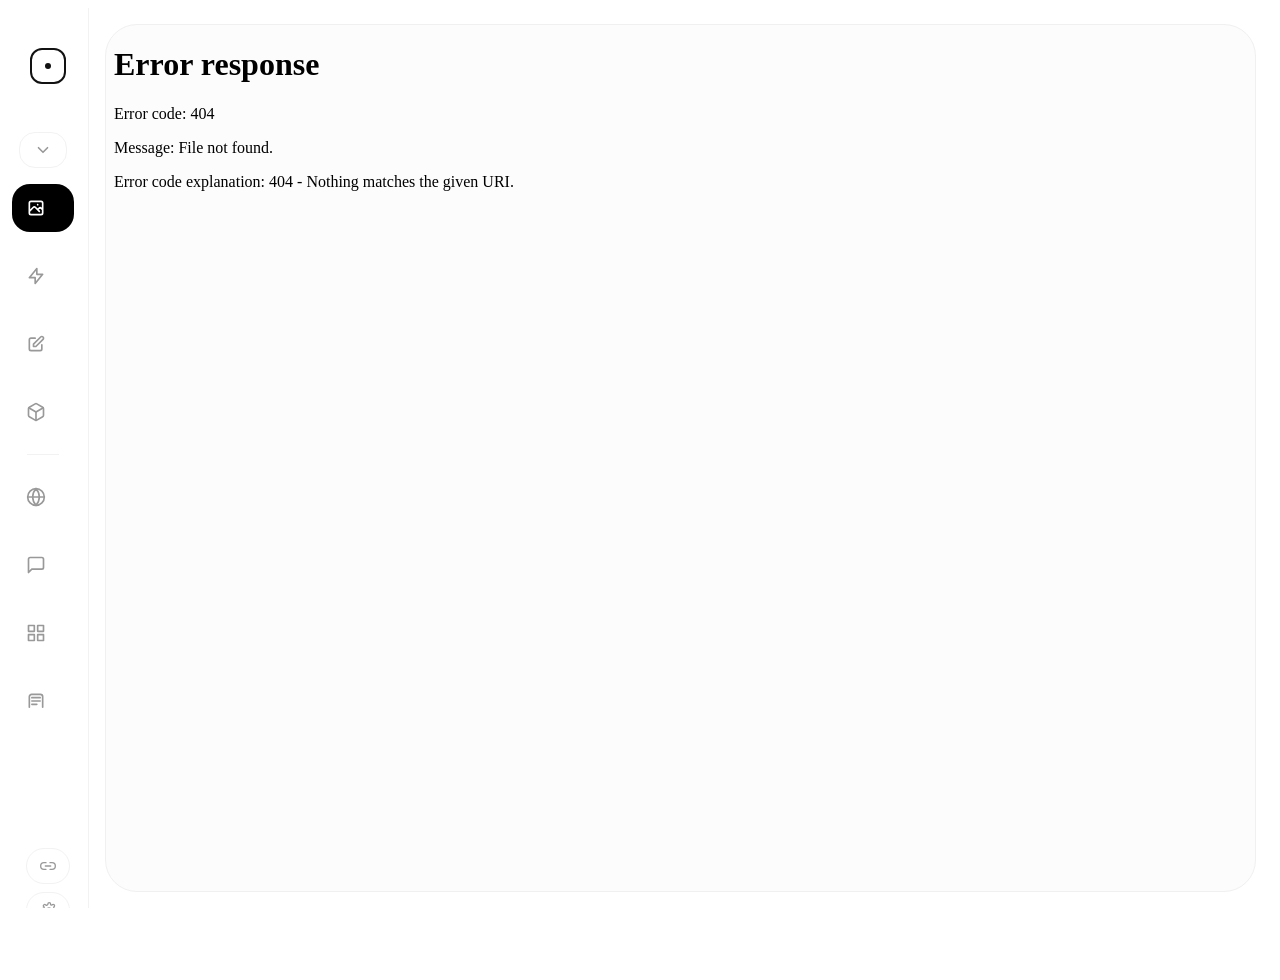
==== commit 4bc74cfd: "feat: simplify API settings and home sidebar" ====
--- a/static/index.html
+++ b/static/index.html
@@ -60,8 +60,6 @@
             --divider: rgba(0, 0, 0, 0.1);
             --scrollbar: #d8d8d8;
             --scrollbar-hover: #c0c0c0;
-            --author-name: #000;
-            --social-icon: #ccc;
         }
 
         html.theme-dark,
@@ -80,8 +78,6 @@
             --divider: rgba(255, 255, 255, 0.15);
             --scrollbar: #334155;
             --scrollbar-hover: #475569;
-            --author-name: #e5e9f0;
-            --social-icon: #64748b;
         }
 
         /* 极简滚动条 */
@@ -1607,51 +1603,6 @@
                         </svg>
                         <span class="side-pill-text" data-i18n="common.comfyuiSettings">工作流设置</span>
                     </button>
-                </div>
-                <button id="github-entry-btn" class="side-pill" onclick="openProjectPage()" type="button" title="GitHub">
-                    <svg fill="currentColor" stroke="none" viewBox="0 0 24 24" aria-hidden="true">
-                        <path d="M12 .5a12 12 0 0 0-3.79 23.39c.6.11.82-.26.82-.58v-2.05c-3.34.73-4.04-1.42-4.04-1.42-.55-1.39-1.34-1.76-1.34-1.76-1.09-.75.08-.74.08-.74 1.21.09 1.85 1.25 1.85 1.25 1.07 1.83 2.81 1.3 3.5.99.11-.78.42-1.3.76-1.6-2.67-.3-5.47-1.33-5.47-5.93 0-1.31.47-2.38 1.24-3.22-.12-.3-.54-1.53.12-3.18 0 0 1.01-.32 3.3 1.23a11.45 11.45 0 0 1 6.01 0c2.29-1.55 3.3-1.23 3.3-1.23.66 1.65.24 2.88.12 3.18.77.84 1.24 1.91 1.24 3.22 0 4.61-2.81 5.63-5.49 5.93.43.37.81 1.1.81 2.22v3.29c0 .32.22.69.83.57A12 12 0 0 0 12 .5Z"></path>
-                    </svg>
-                    <span class="side-pill-text" data-i18n="common.project">项目主页</span>
-                </button>
-                <button id="update-now-btn" class="update-now-btn" onclick="runProjectUpdate()" type="button" title="下载新版">
-                    <svg fill="none" stroke="currentColor" viewBox="0 0 24 24" stroke-width="2.2" stroke-linecap="round" stroke-linejoin="round" aria-hidden="true">
-                        <path d="M21 12a9 9 0 1 1-2.64-6.36"></path>
-                        <path d="M21 3v6h-6"></path>
-                    </svg>
-                    <span id="update-now-text" class="update-now-text">下载新版</span>
-                </button>
-                <div id="project-version-badge" class="project-version-badge" title="点击检测更新" role="button" tabindex="0" onclick="checkForUpdates(true)" onkeydown="if(event.key==='Enter'||event.key===' '){event.preventDefault();checkForUpdates(true);}">v-</div>
-            </div>
-
-            <div class="author-box">
-                <span class="dx-letter letter-d">D</span>
-                <span class="dx-letter letter-x">X</span>
-
-                <div class="author-content-wrap">
-                    <div class="author-name-lite">wuli大雄</div>
-                    <div class="social-row-lite">
-                        <a href="https://space.bilibili.com/78652351" target="_blank" class="social-icon-lite">
-                            <svg class="w-4 h-4" fill="currentColor" viewBox="0 0 24 24">
-                                <path d="M17.813 4.653h-.854L15.66 3.053a1.147 1.147 0 00-1.63 0l-1.3 1.6h-1.46L9.97 3.053a1.147 1.147 0 00-1.63 0L7.043 4.653h-.854a3.946 3.946 0 00-3.93 3.934v8.117a3.946 3.946 0 003.93 3.934h11.624a3.946 3.946 0 003.93-3.934V8.587a3.946 3.946 0 00-3.93-3.934zM7.152 13.9a1.465 1.465 0 111.47-1.462 1.465 1.465 0 01-1.47 1.462zm7.696 0a1.465 1.465 0 111.47-1.462 1.465 1.465 0 01-1.47 1.462z" />
-                            </svg>
-                        </a>
-                        <a href="https://www.xiaohongshu.com/user/profile/6433c34c000000001a023538" target="_blank" class="social-icon-lite">
-                            <svg class="w-4 h-4" fill="currentColor" viewBox="0 0 24 24">
-                                <path d="M12 2C6.48 2 2 6.48 2 12s4.48 10 10 10 10-4.48 10-10S17.52 2 12 2zm-1 14.5v-9l6 4.5-6 4.5z" />
-                            </svg>
-                        </a>
-                        <a href="https://www.youtube.com/@%E5%A4%A7%E9%9B%84dx" target="_blank" class="social-icon-lite">
-                            <svg class="w-4 h-4" fill="currentColor" viewBox="0 0 24 24">
-                                <path d="M23.498 6.186a3.016 3.016 0 00-2.122-2.136C19.505 3.545 12 3.545 12 3.545s-7.505 0-9.377.505A3.017 3.017 0 00.502 6.186C0 8.07 0 12 0 12s0 3.93.502 5.814a3.016 3.016 0 002.122 2.136c1.871.505 9.376.505 9.376.505s7.505 0 9.377-.505a3.015 3.015 0 002.122-2.136C24 15.93 24 12 24 12s0-3.93-.502-5.814zM9.545 15.568V8.432L15.818 12l-6.273 3.568z" />
-                            </svg>
-                        </a>
-                        <a href="https://x.com/dx8152?s=21" target="_blank" class="social-icon-lite">
-                            <svg class="w-4 h-4" fill="currentColor" viewBox="0 0 24 24">
-                                <path d="M18.244 2.25h3.308l-7.227 8.26 8.502 11.24H16.17l-5.214-6.817L4.99 21.75H1.68l7.73-8.835L1.254 2.25H8.08l4.713 6.231zm-1.161 17.52h1.833L7.084 4.126H5.117z" />
-                            </svg>
-                        </a>
-                    </div>
                 </div>
             </div>
         </aside>
@@ -2104,7 +2055,6 @@
                 sidebar.addEventListener('mouseenter', () => pauseScaleInFrames());
                 sidebar.addEventListener('mouseleave', () => pauseScaleInFrames());
             }
-            checkForUpdates();
         });
 
         // sync theme when iframe loads
